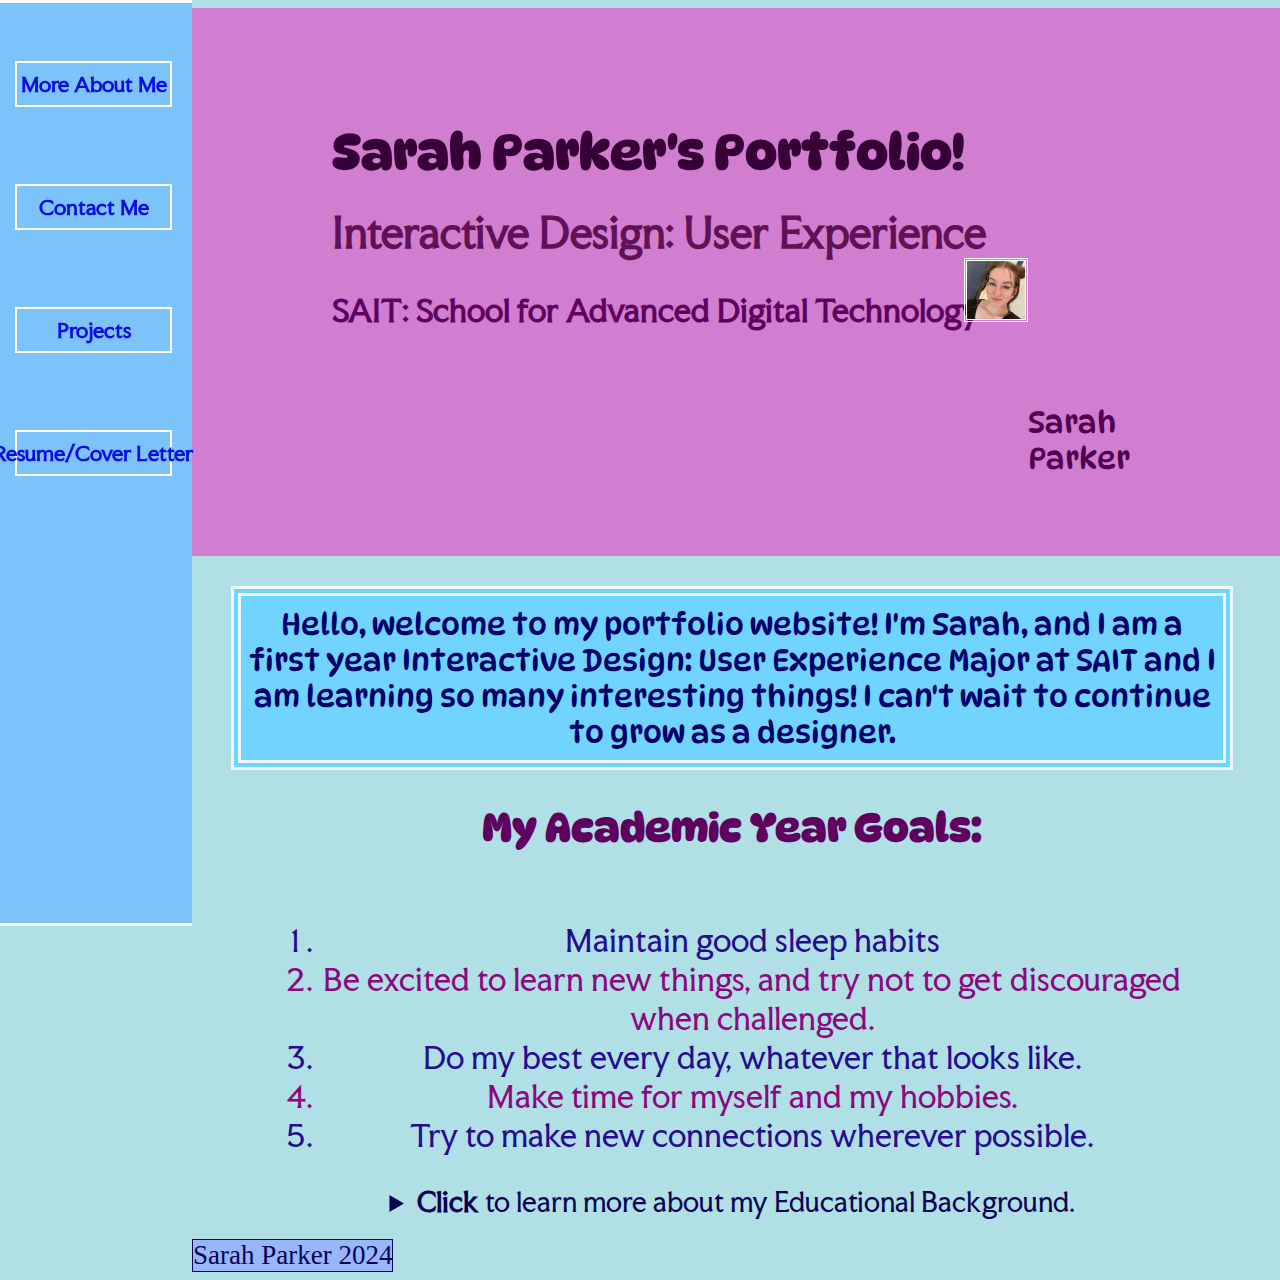
==== index.html @ d49c3163 "Feat: Add Media Queries for different media sizes" ====
<!DOCTYPE html>
<html lang="en">

<head>

  <link rel="preconnect" href="https://fonts.googleapis.com">
<link rel="preconnect" href="https://fonts.gstatic.com" crossorigin>
<link href="https://fonts.googleapis.com/css2?family=DynaPuff:wght@400..700&family=Faculty+Glyphic&display=swap" rel="stylesheet">


<!-- SEPERATOR HEAD FROM FONTS-->
  <link rel="stylesheet" href="indexstylesheet.css" > <!-- LINK TO STYLESHEET-->
  <meta name="viewport" content="width=device-width, initial-scale=1.0">
  <title>Sarah's Portfolio!</title>
</head>

<body>
  <div class = "HeadingSection">
    <h1>Sarah Parker's Portfolio!</h1>
    <h2> Interactive Design: User Experience </h2>
    <h3 id = "SADT"> SAIT: School for Advanced Digital Technology</h3>
    <figure>
      <img height="170" src="images/sarah.jpg" title="Sarah" alt="It's Sarah (me)! She has her hair in two buns, beautiful eyeliner, and even little heart decals next to her eyes, she's wearing a black shirt and has a 'Sarah' Necklace, wow. Stunning."> 
      <figcaption>Sarah Parker</figcaption>
    </figure>

  </div>
    
    <!------------------------MENU BAR-------------------------->
  <div class ="menu-background">
    <ul class = "NAVIGATIONMENU">
        <li><a href="about.html"> More About Me</a> </li> 
        <li><a href="contact.html">  Contact Me</a></li>
        <li> <a href="projects.html"> Projects</a></li> 
        <li><a href="resumecover.html"> Resume/Cover Letter</a></li>
    </ul>
  </div>  
      <!------------------------MENU BAR END-------------------------->

    <div class = "MainContent">
    <p id="Biography">
      Hello, welcome to my portfolio website! I'm Sarah, and I am a first year Interactive Design: User Experience 
      Major at SAIT and I am learning so many interesting things! I can't wait to continue to grow as a designer.
    </p>


    <h3>My Academic Year Goals:</h3>
      <ol> 
        <li class="odd"> Maintain good sleep habits </li>
        <li class="even"> Be excited to learn new things, and try not to get discouraged when challenged.</li>
        <li class="odd"> Do my best every day, whatever that looks like.</li>
        <li class="even"> Make time for myself and my hobbies.</li>
        <li class="odd"> Try to make new connections wherever possible.</li>
      </ol>

    <!-- Clickable that expands to reveal more information.-->
      <details>
        <summary > 
          <strong>Click</strong> to learn more about my Educational Background. 
        </summary>
          I have struggled for a long time in figuring out what it is that I really want to do in life, 
          and since graduating in 2020 I have tried a number of different programs at different post secondary schools.  
          I studied Chemistry for a year at Mount Royal University, Computer Science for a year at the University of Calgary, and now Interactive Design at SAIT.
          And it finally feels like I have found the program that I'm actually excited about.
      </details>

    <footer id ="MainFooter">Sarah Parker 2024 </footer>
    </div>
</body>
</html>
---- indexstylesheet.css ----
/*  TODO: 
        MAKE ALL LINKS HAVE VISUAL FEEDBACK WHEN HOVERING 
        FIX COLOURS
        ADD SPECIFIC SECTIONS TO EACH DOCUMENT AND NAME THEM
        */

/*--------------------------------------UNIVERSAL STYLING  -----  element selectors */

h1{ 
    font-family:"DynaPuff", sans-serif;
    max-width: 80%;
    color: rgb(54, 0, 54);
    text-align: center;
    margin-bottom: 0px;
    padding-bottom: 0;
}

h2{ 
    max-width: 80%;
    font-family:"Faculty Glyphic", serif;
    text-align: center;
    color:rgb(97, 17, 85);
    margin-top:5px
}  

h3{
    max-width: 80%;
    display:flex;
    text-align: center;
    Font-family:"DynaPuff", sans-serif;
    color:rgb(95, 2, 95);
}

p{
    font-family:"DynaPuff", serif;
    color: rgb(0, 0, 105);
    max-width: 80%;
    text-align: center;
    border-width: 10px;
    padding: 10px 5px;
}


ol{
    max-width: 80%;
    text-align: center;
    font-family: "Faculty Glyphic", serif;
    color:rgb(9, 3, 82);
}
ul{
    max-width: 80%;
    text-align: center;
    display: flex;
    flex-flow: column;
    max-block-size: 136px;
    align-items: center;
    font-family: "Faculty Glyphic", serif;
    color:rgb(95, 2, 95);
}

ul li a {
    text-decoration: none;
    color:rgb(95, 2, 95);
}
ul li a:hover{
    color:blueviolet;
    text-decoration: underline;
}

figcaption {
    font-family: "DynaPuff", serif;
    font-size: x-small;
    color:rgb(80, 2, 80);
}

figure img{
    border-color: white;
    border-style:double;
}

footer{
    max-width: 80%;
    font-size: 10px;
    text-align: center;
    color:rgb(9, 3, 82);
    align-self: flex-start;
    background-color: rgb(151, 182, 254);
    border-style: solid;
    border-width: 1px;
}
footer a{
    text-decoration: none;
}
footer a:hover{
    color:blueviolet;
    text-decoration: underline;
}

details{   
    max-width: 80%;
    display: flex;
    font-family:"Faculty Glyphic", serif;
    font-size: clamp(13px, 2vw, 35px); /*Min, scale, Max*/
    color:rgb(9, 3, 82);
    margin-bottom: 10px;
    padding-bottom: 10px;
    [open]{
        background-color: rgb(207, 249, 255);
        border-radius: 10px;
    }
    summary {
        padding: 10 10;
        text-align: center;
    }
}

/*--------------------------------------------------UNIVERSAL STYLING END --------------------------------------*/

/*------------------------------------------------------MENU BAR START-----------------------------------------*/
.menu-background{ /*BLUE MENU BAR*/
    width: 100%;
    background-color: rgb(124, 195, 249);
    border-top-style: solid;
    border-bottom-style: solid;
    border-color: white;
}

.NAVIGATIONMENU { /* The actual menu bar LIST */
    display: grid;
    margin: 0 auto;
    padding: 0 0 0 0;
    text-align: center;
    grid-template-columns: repeat(4, 1fr);
    list-style-type: none;
}

.NAVIGATIONMENU li { /* Menu Bar List ITEMS */
    font-family: "Faculty Glyphic", serif;
    flex-basis: auto; /* Let the items decide their size based on content */
}

.NAVIGATIONMENU li a { /* Menu Bar List LINKS */
    text-align: center;
    font-family: "Faculty Glyphic", serif;
    font-weight: 800;
    text-decoration: none;
    padding: 8px;
    overflow-wrap: break-word;
    white-space: nowrap;
    color: rgb(12, 12, 228);
}

.NAVIGATIONMENU li a:hover { /* Menu Bar HOVER FUNCTION */
    box-shadow: 0 6px 8px rgba(21, 70, 174, 0.5); /* Horizontal vertical blur radius color */
    color: white;
    border-radius: 8px;
    background-color: pink;
}

/*------------------------------------------------------MENU BAR END---------------------------------------------*/





/*------------------------------------------------------HEADING SECTION START-------------------------------------*/
.HeadingSection{ 
    display: flex;
    flex-flow:column;
    align-items: center;
    justify-content: center;
    width: 100%;
    background-color: rgb(209, 126, 209);

    #PORTFOLIOLINK{
        max-width: 80%;
        justify-content: center;
        margin-top: 50px;
        margin-bottom:20px;
    }

    #PORTFOLIOLINK a{ /*Link to main heading - every page BUT MAIN*/
        font-family: "DynaPuff", sans-serif;
        color: rgb(54, 0, 54);
        text-align: center;
        text-decoration: none;
        }
    #PORTFOLIOLINK a:hover{ /*HOVER Function "Sarah Parker's Portfolio" every page BUT main*/
        color:rgb(97, 17, 85);
        text-decoration: underline;
    }

    #SADT{ /*Main Page - School for Advanced Digital Technology*/
            max-width: 80%;
        font-family:"Faculty Glyphic", serif;
        align-self: center;
        color:rgb(95, 2, 95);
        margin-bottom: 10px;
        padding: 0 0;
    }


}
/*** -----------------------------------------------HEADING SECTION END--------------------------------***/



/*--------------------------------------MAIN CONTENT BEGIN-----------------------------------*/
.MainContent {
    display: flex;
    flex-flow:column;
    align-items: center;
    justify-content: center;
    background-color: powderblue;

    p#Biography{  /*Main Page - PARAGRAPH ID BIOGRAPHY*/
        font-family:"DynaPuff", sans-serif;
        color: rgb(0, 0, 105);
        max-width: 90%;
        background-color:rgb(113, 212, 255);
        align-self: center;
        border-color: aliceblue;
        border-style:double;
        border-width: 10px;
        padding: 10px 5px;
    }
    .odd{color:rgb(37, 13, 143)}
    .even{color:rgb(140, 8, 127)}

    /*------------------CONTACT ME PAGE LINKS:------------------------- */
    .ContactLinks{
        max-width: 80%;
        font-family:"Faculty Glyphic", serif;
        text-decoration: none;
        color:rgb(95, 2, 95);
    }

    .ContactLinks a{
        font-family:"Faculty Glyphic", serif;
        text-decoration: none;
        color:rgb(25, 6, 236);
    }

    .ContactLinks a:hover{
        color:blueviolet;
        text-decoration: underline;
    }

    /*----------------CONTACT ME LINKS END ------------------------*/

    .MainContent #MainFooter{
        max-width: 80%;
        justify-content: center;
        font-family: "Faculty Glyphic", serif;
        font-size: x-small;
    }
}







/*-----------------------------------------MEDIA QUERIES----------------------------*/

@media(max-width:600px){  /*------------------------MOBILE-------------------*/
    body{
        background-color: blue;
        width: 100%;
    }
    .menu-background{
        max-width: 100%;
        padding: 10px 10px;

    }
    .NAVIGATIONMENU {
        display: grid;
        grid-template-columns: repeat(2, 1fr);
        text-align: center;
    }
    .NAVIGATIONMENU li{
        gap:auto;

        padding-bottom: 10px;
        padding-top: 10px;
    }

    .NAVIGATIONMENU li a{
        gap:auto;
        margin-top: 10px;
        margin-bottom: 10px;
        padding-bottom: 10px;
        padding-top: 10px;
    }
    #Biography{
        font-size: larger;
        height: auto;
        margin-right:11px;
    }
    #SADT{
        font-size: medium;
    }
    .MainContent p{
        font-size: 16px;
    }
    .MainContent h3{
        margin-bottom:0px;
    }
    .MainContent ol{
        font-size: larger;
    }
    .MainContent ul{
        font-size: larger;
    }
    details{
        font-size: larger;
    }
    figcaption{
        font-size: small;
    }
    footer{
        font-size: larger;
    }
    footer#MainFooter{
        font-size: larger;
    }
    .MainContent h3{
        font-size: 24px;
    }
    .HeadingSection figcaption{
        font-size: 15px;
    }
    
}

@media(min-width:601px) and (max-width:1200px){/*------------------------TABLET-------------------*/
    body{
        background-color: purple;
    }
    .HeadingSection #SADT {
        margin-top: 0px;
        padding-top: 0px;
    }
    .HeadingSection figcaption{
        font-size: 15px;
    }
    .NAVIGATIONMENU li{
        padding-top: 10px;
        padding-bottom: 11px;
        margin-left:0;
    }
    .MainContent h3{
        margin-bottom: 0px;
        padding-bottom:0px;
    }
    .MainContent h3 u{
        margin-bottom: 0px;
        padding-bottom:0px;
        text-size-adjust: 20px;
    }
    .MainContent p{
        font-size: 17px;
    }
    .MainContent ul{
        font-size: 17px;
    }
    .MainContent ol{
        font-size: 17px;
    }

    .MainContent details{
        font-size: 17px;
    }
    footer{
        font-size: larger;
    }
    footer#MainFooter{
        font-size: larger;
    }


}























@media(min-width:1201px){   /*------------------------DESKTOP+-------------------*/
    body{
        background-color: powderblue;
        margin-left: 15%;
        max-width: 85%;
    }

    p{
        font-size: 25px;
    }

    /*-----------------MENU BAR start -----------*/
    .menu-background {
        position: fixed;
        top: 0;
        left: 0;
        height: 100%;
        width: 15%;
        background-color: rgb(124, 195, 249);
        display: flex;
        flex-direction: column;
        justify-content: flex-start;
        align-items: flex-start;
        padding-top: 20px;
    }
    .NAVIGATIONMENU {
        display: flex;
        flex-direction: column;
        width: 100%; 
        padding: 0;
        margin: 0;
    }

    .NAVIGATIONMENU li {
        display: flex;
        width: 100%;
        justify-content: center;
        margin-top: 25%;
        margin-left: 22%;
        margin-bottom: 25%;
        padding: 0px 0px;
        border-width: 2px;
        border-color: white;
        border-style: solid;
        }

    .NAVIGATIONMENU li a {
        display: flex;
        color: rgb(12, 12, 228);
        font-size: 20px;
        text-decoration: none;
        
    }

    .NAVIGATIONMENU li a:hover {
        color: white;
        background-color: pink;
    }
/*MENU BAR END */


/*------------------HEADING SECTION START ---------------------*/

    .HeadingSection {
        display: inline-block;
        grid-column: auto;
        align-items: center;
        padding: 80px 20px;
    }
    .HeadingSection h1{
        font-size: 50px;
        float: left;
        margin-left:120px;
    }

    .HeadingSection h2{
        font-size: 40px;
        margin-left:120px;
        padding-top:20px;
        float:left;
        clear:left;
    }
    .HeadingSection #SADT{
        font-size: 30px;
        margin-left:120px;
        margin-top: 0px;;
        float:left;
        clear:left;
    }

    .HeadingSection figure {
        display:flex;
        align-items: center;
        justify-content: flex-end;
        max-width: 60%;
        height: auto;
        margin-right:15%;
        margin-bottom: 0px;
    }
    .HeadingSection figure img{
        display:flex;
        justify-content: flex-end;
        max-width: 40%;
        height: auto;
    }

    .HeadingSection figCaption{
        font-size: 30px;
        margin-top: 300px;
    }


    .MainContent h3{
        font-size: 40px;
        margin-top: 3px;
    }
    .MainContent ol{
        font-size: 30px;
    }
    .MainContent ul{
        font-size: 30px;
        padding-bottom: 20px;
        margin-bottom: 80px;
    }
    .MainContent p{
        font-size: 30px;
    }
    footer{
        font-size: 27px;
    }
}
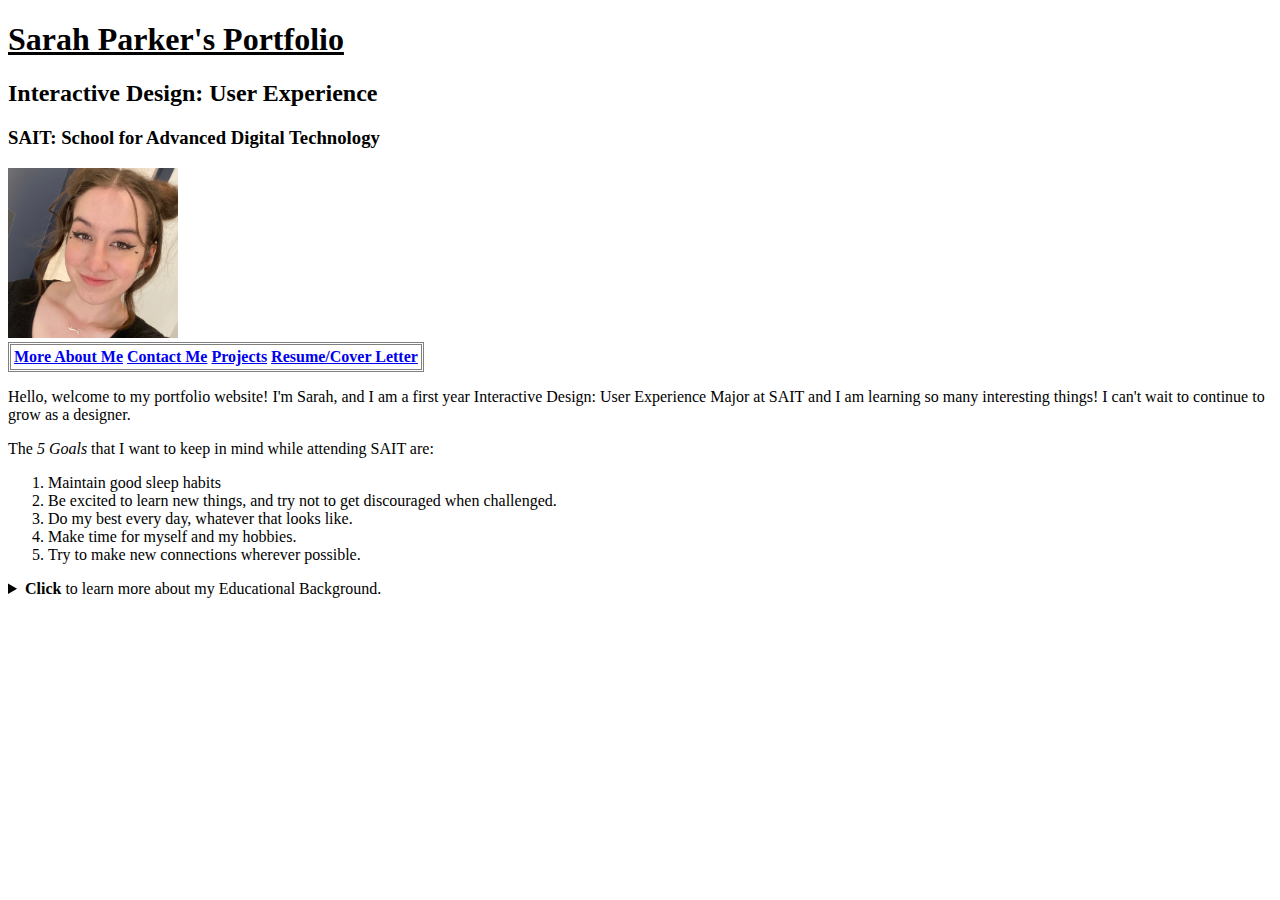
==== commit 4558444a: "Docs: Add javascript base file" ====
--- a/index.html
+++ b/index.html
@@ -2,55 +2,45 @@
 <html lang="en">
 
 <head>
-
-  <link rel="preconnect" href="https://fonts.googleapis.com">
-<link rel="preconnect" href="https://fonts.gstatic.com" crossorigin>
-<link href="https://fonts.googleapis.com/css2?family=DynaPuff:wght@400..700&family=Faculty+Glyphic&display=swap" rel="stylesheet">
-
-
-<!-- SEPERATOR HEAD FROM FONTS-->
-  <link rel="stylesheet" href="indexstylesheet.css" > <!-- LINK TO STYLESHEET-->
-  <meta name="viewport" content="width=device-width, initial-scale=1.0">
-  <title>Sarah's Portfolio!</title>
+    <meta charset="UTF-8">
+    <meta name="viewport" content="width=device-width, initial-scale=1.0">
+    <script defer src=“LAB-HTML-VER-CONTRL/javascript.js”></script>
+    <title>Sarah's Portfolio!</title>
 </head>
 
 <body>
-  <div class = "HeadingSection">
-    <h1>Sarah Parker's Portfolio!</h1>
+    
+    <h1><u>Sarah Parker's Portfolio</u></h1>
+
     <h2> Interactive Design: User Experience </h2>
-    <h3 id = "SADT"> SAIT: School for Advanced Digital Technology</h3>
-    <figure>
-      <img height="170" src="images/sarah.jpg" title="Sarah" alt="It's Sarah (me)! She has her hair in two buns, beautiful eyeliner, and even little heart decals next to her eyes, she's wearing a black shirt and has a 'Sarah' Necklace, wow. Stunning."> 
-      <figcaption>Sarah Parker</figcaption>
-    </figure>
 
-  </div>
-    
-    <!------------------------MENU BAR-------------------------->
-  <div class ="menu-background">
-    <ul class = "NAVIGATIONMENU">
-        <li><a href="about.html"> More About Me</a> </li> 
-        <li><a href="contact.html">  Contact Me</a></li>
-        <li> <a href="projects.html"> Projects</a></li> 
-        <li><a href="resumecover.html"> Resume/Cover Letter</a></li>
-    </ul>
-  </div>  
-      <!------------------------MENU BAR END-------------------------->
+    <h3> SAIT: School for Advanced Digital Technology</h3>
 
-    <div class = "MainContent">
-    <p id="Biography">
+    <img height="170" src="images/sarah.jpg" title="Sarah" alt="It's Sarah (me)! She has her hair in two buns, beautiful eyeliner, and even little heart decals next to her eyes, she's wearing a black shirt and has a 'Sarah' Necklace, wow. Stunning."> 
+      <!--Navigation Panel, Click each section to jump to that page.-->
+      
+        
+      <table style="border-style:double;">       
+        <tr> <!--Headings!-->
+          <!--Add  target= "_blank" after href to make each clicked page open in a new tab.-->
+          <th><a href="about.html"> More About Me</a> </th> <!----> <th><a href="contact.html">  Contact Me</a></th><!----> <th> <a href="projects.html"> Projects</a></th> <th><a href="resumecover.html"> Resume/Cover Letter</a></th>
+        </tr>
+      </table>
+
+
+    <p>
       Hello, welcome to my portfolio website! I'm Sarah, and I am a first year Interactive Design: User Experience 
       Major at SAIT and I am learning so many interesting things! I can't wait to continue to grow as a designer.
     </p>
 
 
-    <h3>My Academic Year Goals:</h3>
+    <p> The <i>5 Goals</i> that I want to keep in mind while attending SAIT are:</p>
       <ol> 
-        <li class="odd"> Maintain good sleep habits </li>
-        <li class="even"> Be excited to learn new things, and try not to get discouraged when challenged.</li>
-        <li class="odd"> Do my best every day, whatever that looks like.</li>
-        <li class="even"> Make time for myself and my hobbies.</li>
-        <li class="odd"> Try to make new connections wherever possible.</li>
+        <li> Maintain good sleep habits </li>
+        <li> Be excited to learn new things, and try not to get discouraged when challenged.</li>
+        <li> Do my best every day, whatever that looks like.</li>
+        <li> Make time for myself and my hobbies.</li>
+        <li> Try to make new connections wherever possible.</li>
       </ol>
 
     <!-- Clickable that expands to reveal more information.-->
@@ -63,8 +53,6 @@
           I studied Chemistry for a year at Mount Royal University, Computer Science for a year at the University of Calgary, and now Interactive Design at SAIT.
           And it finally feels like I have found the program that I'm actually excited about.
       </details>
-
-    <footer id ="MainFooter">Sarah Parker 2024 </footer>
-    </div>
+    
 </body>
 </html>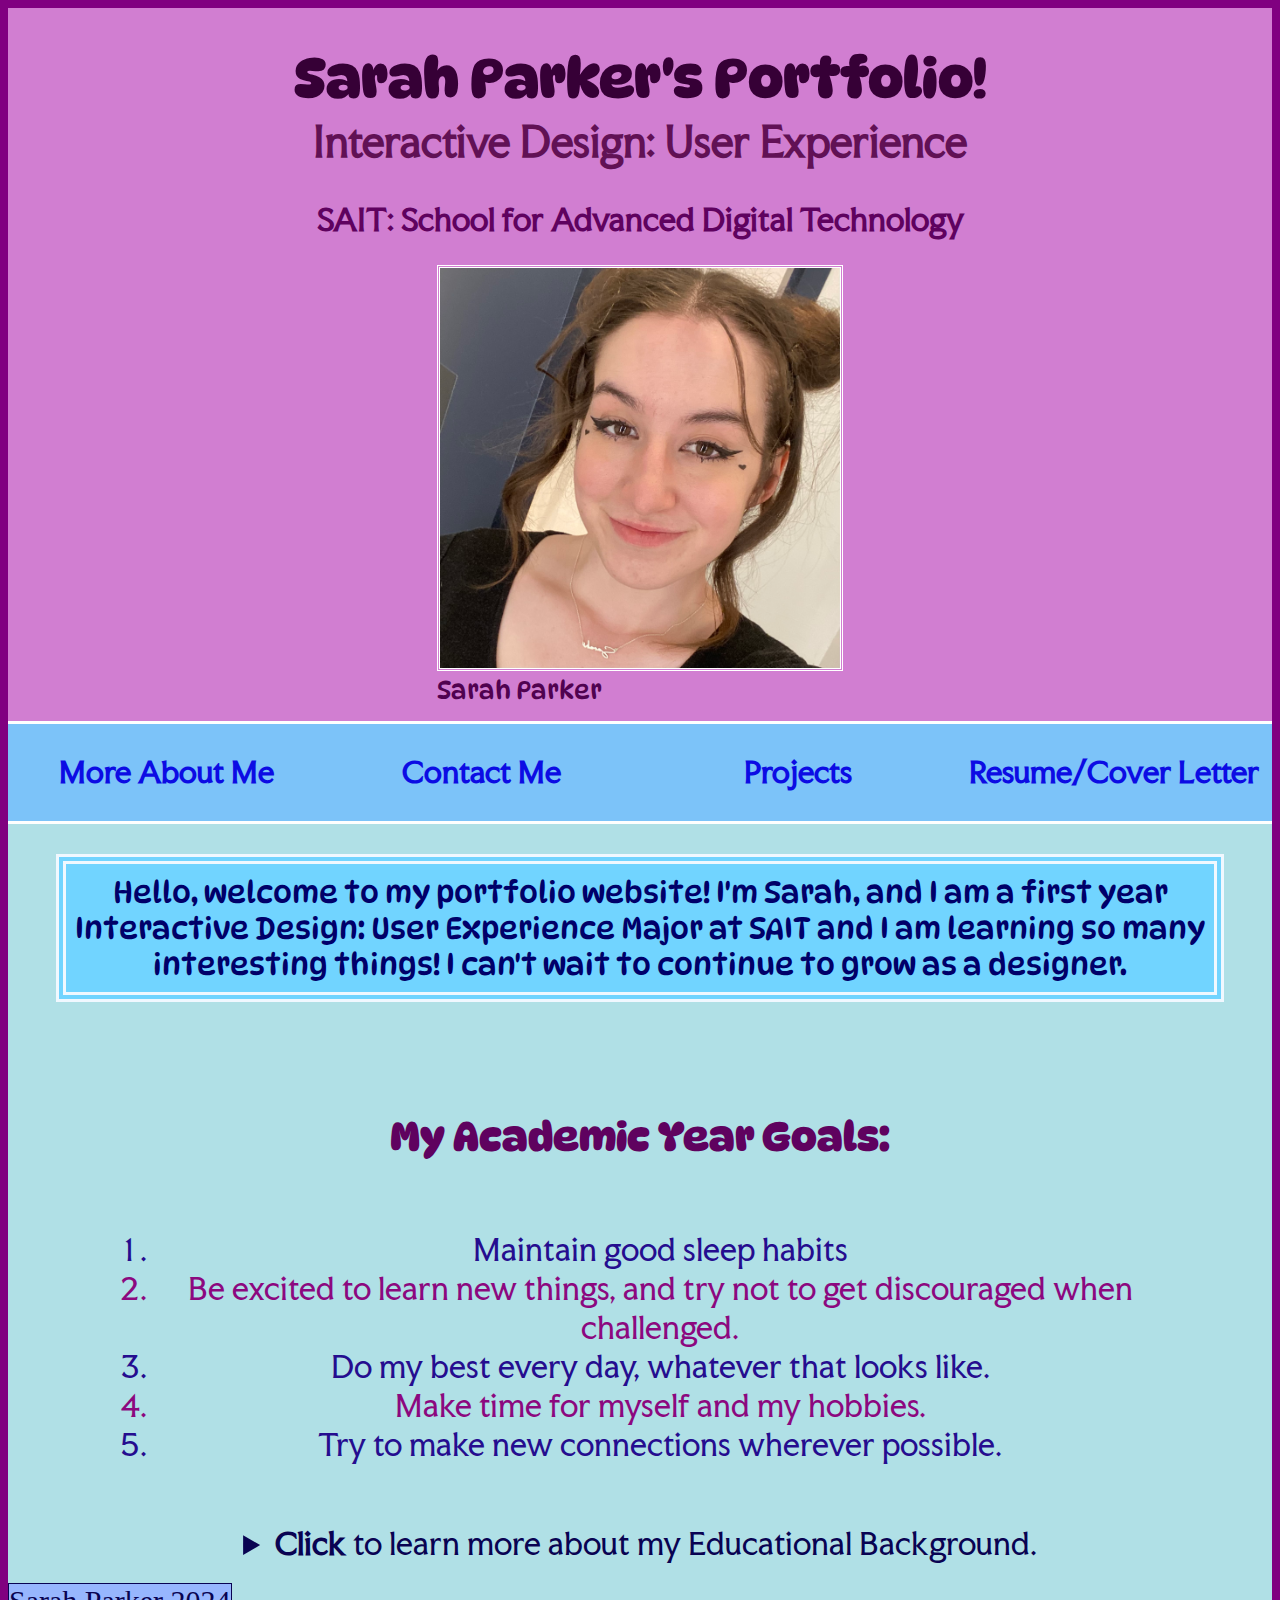
==== commit 54b56bcc: "Merge branch 'main' of https://github.com/SarahJanP/LAB-HTML-Ver-Contrl" ====
--- a/index.html
+++ b/index.html
@@ -2,45 +2,55 @@
 <html lang="en">
 
 <head>
-    <meta charset="UTF-8">
-    <meta name="viewport" content="width=device-width, initial-scale=1.0">
-    <script defer src=“LAB-HTML-VER-CONTRL/javascript.js”></script>
-    <title>Sarah's Portfolio!</title>
+
+  <link rel="preconnect" href="https://fonts.googleapis.com">
+<link rel="preconnect" href="https://fonts.gstatic.com" crossorigin>
+<link href="https://fonts.googleapis.com/css2?family=DynaPuff:wght@400..700&family=Faculty+Glyphic&display=swap" rel="stylesheet">
+
+
+<!-- SEPERATOR HEAD FROM FONTS-->
+  <link rel="stylesheet" href="indexstylesheet.css" > <!-- LINK TO STYLESHEET-->
+  <meta name="viewport" content="width=device-width, initial-scale=1.0">
+  <title>Sarah's Portfolio!</title>
 </head>
 
 <body>
+  <div class = "HeadingSection">
+    <h1>Sarah Parker's Portfolio!</h1>
+    <h2> Interactive Design: User Experience </h2>
+    <h3 id = "SADT"> SAIT: School for Advanced Digital Technology</h3>
+    <figure>
+      <img height="170" src="images/sarah.jpg" title="Sarah" alt="It's Sarah (me)! She has her hair in two buns, beautiful eyeliner, and even little heart decals next to her eyes, she's wearing a black shirt and has a 'Sarah' Necklace, wow. Stunning."> 
+      <figcaption>Sarah Parker</figcaption>
+    </figure>
+
+  </div>
     
-    <h1><u>Sarah Parker's Portfolio</u></h1>
+    <!------------------------MENU BAR-------------------------->
+  <div class ="menu-background">
+    <ul class = "NAVIGATIONMENU">
+        <li><a href="about.html"> More About Me</a> </li> 
+        <li><a href="contact.html">  Contact Me</a></li>
+        <li> <a href="projects.html"> Projects</a></li> 
+        <li><a href="resumecover.html"> Resume/Cover Letter</a></li>
+    </ul>
+  </div>  
+      <!------------------------MENU BAR END-------------------------->
 
-    <h2> Interactive Design: User Experience </h2>
-
-    <h3> SAIT: School for Advanced Digital Technology</h3>
-
-    <img height="170" src="images/sarah.jpg" title="Sarah" alt="It's Sarah (me)! She has her hair in two buns, beautiful eyeliner, and even little heart decals next to her eyes, she's wearing a black shirt and has a 'Sarah' Necklace, wow. Stunning."> 
-      <!--Navigation Panel, Click each section to jump to that page.-->
-      
-        
-      <table style="border-style:double;">       
-        <tr> <!--Headings!-->
-          <!--Add  target= "_blank" after href to make each clicked page open in a new tab.-->
-          <th><a href="about.html"> More About Me</a> </th> <!----> <th><a href="contact.html">  Contact Me</a></th><!----> <th> <a href="projects.html"> Projects</a></th> <th><a href="resumecover.html"> Resume/Cover Letter</a></th>
-        </tr>
-      </table>
-
-
-    <p>
+    <div class = "MainContent">
+    <p id="Biography">
       Hello, welcome to my portfolio website! I'm Sarah, and I am a first year Interactive Design: User Experience 
       Major at SAIT and I am learning so many interesting things! I can't wait to continue to grow as a designer.
     </p>
 
 
-    <p> The <i>5 Goals</i> that I want to keep in mind while attending SAIT are:</p>
+    <h3>My Academic Year Goals:</h3>
       <ol> 
-        <li> Maintain good sleep habits </li>
-        <li> Be excited to learn new things, and try not to get discouraged when challenged.</li>
-        <li> Do my best every day, whatever that looks like.</li>
-        <li> Make time for myself and my hobbies.</li>
-        <li> Try to make new connections wherever possible.</li>
+        <li class="odd"> Maintain good sleep habits </li>
+        <li class="even"> Be excited to learn new things, and try not to get discouraged when challenged.</li>
+        <li class="odd"> Do my best every day, whatever that looks like.</li>
+        <li class="even"> Make time for myself and my hobbies.</li>
+        <li class="odd"> Try to make new connections wherever possible.</li>
       </ol>
 
     <!-- Clickable that expands to reveal more information.-->
@@ -53,6 +63,8 @@
           I studied Chemistry for a year at Mount Royal University, Computer Science for a year at the University of Calgary, and now Interactive Design at SAIT.
           And it finally feels like I have found the program that I'm actually excited about.
       </details>
-    
+
+    <footer id ="MainFooter">Sarah Parker 2024 </footer>
+    </div>
 </body>
 </html>--- a/indexstylesheet.css
+++ b/indexstylesheet.css
@@ -0,0 +1,640 @@
+        /*  TODO: 
+        MAKE ALL LINKS HAVE VISUAL FEEDBACK WHEN HOVERING 
+        FIX COLOURS
+        ADD SPECIFIC SECTIONS TO EACH DOCUMENT AND NAME THEM
+        */
+
+/*--------------------------------------UNIVERSAL STYLING  -----  element selectors */
+
+h1{ 
+    font-family:"DynaPuff", sans-serif;
+    max-width: 80%;
+    color: rgb(54, 0, 54);
+    text-align: center;
+    margin-bottom: 0px;
+    padding-bottom: 0;
+}
+
+h2{ 
+    max-width: 80%;
+    font-family:"Faculty Glyphic", serif;
+    text-align: center;
+    color:rgb(97, 17, 85);
+    margin-top:5px
+}  
+
+h3{
+    max-width: 80%;
+    display:flex;
+    text-align: center;
+    Font-family:"DynaPuff", sans-serif;
+    color:rgb(95, 2, 95);
+    margin-bottom:20px;
+}
+
+p{
+    font-family:"DynaPuff", serif;
+    color: rgb(0, 0, 105);
+    max-width: 80%;
+    text-align: center;
+    border-width: 10px;
+    padding: 10px 5px;
+}
+
+
+ol{
+    max-width: 80%;
+    text-align: center;
+    font-family: "Faculty Glyphic", serif;
+    color:rgb(9, 3, 82);
+}
+ul{
+    max-width: 80%;
+    text-align: center;
+    display: flex;
+    flex-flow: column;
+    max-block-size: 136px;
+    align-items: center;
+    font-family: "Faculty Glyphic", serif;
+    color:rgb(95, 2, 95);
+}
+
+ul li a {
+    text-decoration: none;
+    color:rgb(95, 2, 95);
+}
+ul li a:hover{
+    color:blueviolet;
+    text-decoration: underline;
+}
+
+figcaption {
+    font-family: "DynaPuff", serif;
+    font-size: x-small;
+    color:rgb(80, 2, 80);
+}
+
+.HeadingSection figure img{
+    border-color: white;
+    border-style:double;
+    width: 400px;
+    height: auto;
+}
+
+footer{
+    max-width: 80%;
+    font-size: 10px;
+    text-align: center;
+    color:rgb(9, 3, 82);
+    align-self: flex-start;
+    background-color: rgb(151, 182, 254);
+    border-style: solid;
+    border-width: 1px;
+}
+footer a{
+    text-decoration: none;
+}
+footer a:hover{
+    color:blueviolet;
+    text-decoration: underline;
+}
+
+details{   
+    max-width: 80%;
+    display: flex;
+    font-family:"Faculty Glyphic", serif;
+    color:rgb(9, 3, 82);
+    margin-bottom: 10px;
+    padding-bottom: 10px;
+    [open]{
+        background-color: rgb(207, 249, 255);
+        border-radius: 10px;
+    }
+    summary {
+        padding: 10 10;
+        text-align: center;
+    }
+}
+
+    table{
+        font-family:"Faculty Glyphic",serif;
+        color:rgb(9, 3, 82);
+        border-width:1px;
+        border-style: solid;
+        border-color:rgb(9, 3, 82);
+        background-color: rgb(207, 249, 255);
+    }
+    table td{
+        padding-right: 16px;
+        align-content: center;
+        border-width:1px;
+        border-style: solid;
+        border-color:rgb(9, 3, 82);
+    }
+
+/*--------------------------------------------------UNIVERSAL STYLING END --------------------------------------*/
+
+/*------------------------------------------------------MENU BAR START-----------------------------------------*/
+.menu-background{ /*BLUE MENU BAR*/
+    width: 100%;
+    background-color: rgb(124, 195, 249);
+    border-top-style: solid;
+    border-bottom-style: solid;
+    border-color: white;
+}
+
+.NAVIGATIONMENU { /* The actual menu bar LIST */
+    display: grid;
+    margin: 0 auto;
+    padding: 0 0 0 0;
+    text-align: center;
+    grid-template-columns: repeat(4, 1fr);
+    list-style-type: none;
+}
+
+.NAVIGATIONMENU li { /* Menu Bar List ITEMS */
+    font-family: "Faculty Glyphic", serif;
+    flex-basis: auto; /* Let the items decide their size based on content */
+}
+
+.NAVIGATIONMENU li a { /* Menu Bar List LINKS */
+    text-align: center;
+    font-family: "Faculty Glyphic", serif;
+    font-weight: 800;
+    text-decoration: none;
+    padding: 8px;
+    overflow-wrap: break-word;
+    white-space: nowrap;
+    color: rgb(12, 12, 228);
+}
+
+.NAVIGATIONMENU li a:hover { /* Menu Bar HOVER FUNCTION */
+    box-shadow: 0 6px 8px rgba(21, 70, 174, 0.5); /* Horizontal vertical blur radius color */
+    color: white;
+    border-radius: 8px;
+    background-color: pink;
+}
+
+/*------------------------------------------------------MENU BAR END---------------------------------------------*/
+
+
+
+
+
+/*------------------------------------------------------HEADING SECTION START-------------------------------------*/
+.HeadingSection{ 
+    display: flex;
+    flex-flow:column;
+    align-items: center;
+    justify-content: center;
+    width: 100%;
+    background-color: rgb(209, 126, 209);
+
+    #PORTFOLIOLINK{
+        max-width: 80%;
+        justify-content: center;
+        margin-top: 50px;
+        margin-bottom:20px;
+    }
+
+    #PORTFOLIOLINK a{ /*Link to main heading - every page BUT MAIN*/
+        font-family: "DynaPuff", sans-serif;
+        color: rgb(54, 0, 54);
+        text-align: center;
+        text-decoration: none;
+        }
+    #PORTFOLIOLINK a:hover{ /*HOVER Function "Sarah Parker's Portfolio" every page BUT main*/
+        color:rgb(97, 17, 85);
+        text-decoration: underline;
+    }
+
+    #SADT{ /*Main Page - School for Advanced Digital Technology*/
+            max-width: 80%;
+        font-family:"Faculty Glyphic", serif;
+        align-self: center;
+        color:rgb(95, 2, 95);
+        margin-bottom: 10px;
+        padding: 0 0;
+    }
+
+
+}
+/*** -----------------------------------------------HEADING SECTION END--------------------------------***/
+
+
+
+/*--------------------------------------MAIN CONTENT BEGIN-----------------------------------*/
+.MainContent {
+    display: flex;
+    flex-flow:column;
+    align-items: center;
+    justify-content: center;
+    background-color: powderblue;
+
+    p#Biography{  /*Main Page - PARAGRAPH ID BIOGRAPHY*/
+        font-family:"DynaPuff", sans-serif;
+        color: rgb(0, 0, 105);
+        max-width: 90%;
+        background-color:rgb(113, 212, 255);
+        align-self: center;
+        border-color: aliceblue;
+        border-style:double;
+        border-width: 10px;
+        padding: 10px 5px;
+    }
+    .odd{color:rgb(37, 13, 143)}
+    .even{color:rgb(140, 8, 127)}
+
+    /*------------------CONTACT ME PAGE LINKS:------------------------- */
+    p.ContactLinks a{
+        max-width: 80%;
+        font-family:"Faculty Glyphic", serif;
+        text-decoration: none;
+        color:rgb(174, 39, 174);
+    }
+
+    p.ContactLinks {
+                font-family:"Faculty Glyphic", serif;
+        text-decoration: none;
+        color:rgb(25, 6, 236);
+    }
+
+    p.ContactLinks a:hover{
+        color:blueviolet;
+        text-decoration: underline;
+    }
+
+    /*----------------CONTACT ME LINKS END ------------------------*/
+
+    .MainContent #MainFooter{
+        max-width: 80%;
+        justify-content: center;
+        font-family: "Faculty Glyphic", serif;
+        font-size: x-small;
+    }
+
+}
+
+
+
+
+
+
+/*-----------------------------------------MEDIA QUERIES----------------------------*/
+
+@media(max-width:780px){  /*------------------------MOBILE-------------------*/
+    body{
+        background-color:darkmagenta;
+        width: 100%;
+    }
+    .menu-background{
+        max-width: 100%;
+        padding: 10px 10px;
+
+    }
+    .NAVIGATIONMENU {
+        display: grid;
+        grid-template-columns: repeat(2, 1fr);
+        text-align: center;
+        max-width: 375px;
+    }
+    .NAVIGATIONMENU li{
+        gap:auto;
+        padding-bottom: 10px;
+        padding-top: 10px;
+    }
+
+    .NAVIGATIONMENU li a{
+        gap:auto;
+        margin-top: 10px;
+        margin-bottom: 10px;
+        padding-bottom: 10px;
+        padding-top: 10px;
+        font-size: 20px;
+    }
+    #Biography{
+        font-size: medium;
+        height: auto;
+        margin-right:11px;
+    }
+    #SADT{
+        font-size: medium;
+    }
+    .MainContent p{
+        font-size: 16px;
+    }
+    .MainContent h3{
+        font-size: 30px;
+        margin-bottom:0px;
+    }
+    .MainContent ol{
+        font-size: medium;
+    }
+    .MainContent ul{
+        font-size: medium;
+    }
+    details{
+        font-size: medium;
+    }
+    .HeadingSection figure img{
+        max-width: 80%;
+    }
+    figcaption{
+        font-size: small;
+    }
+    footer{
+        font-size: larger;
+    }
+    footer#MainFooter{
+        font-size: larger;
+    }
+    .MainContent h3{
+        font-size: 24px;
+    }
+    .HeadingSection figcaption{
+        font-size: 15px;
+        margin:0px 0px;
+    }
+    
+}
+
+
+
+
+
+
+
+
+
+
+
+
+
+
+
+
+
+
+@media(min-width:781px) and (max-width:1900px){/*------------------------TABLET-------------------*/
+    body{
+        background-color: purple;
+    }
+    .MainContent{
+        max-width: 100%;
+        margin: 0px 0px;
+    }
+    .HeadingSection h1{
+        font-size: 55px;
+    }
+    .HeadingSection h2{
+        font-size: 40px;
+    }
+    .HeadingSection #SADT {
+        font-size: 30px;
+        margin-top: 0px;
+        padding-top: 0px;
+    } 
+    .HeadingSection figcaption{
+        font-size: 25px;
+    }
+    .MainContent #Biography{
+        font-size: 30px;
+    }
+    .NAVIGATIONMENU{
+        display:flex;
+        flex-flow: row;
+        justify-content: space-around;
+        padding-top: 10px;
+        padding-bottom: 11px;
+        margin:0 0;
+        max-width: 100%;
+        min-width: 20px;
+        flex-wrap: wrap;
+        overflow-wrap: break-word;
+    }
+    .NAVIGATIONMENU li{
+        flex:1;
+        padding-top: 10px;
+        padding-bottom: 11px;
+        margin-left:0;
+        font-size: 25px;
+        max-width: 20%;
+    }
+    .NAVIGATIONMENU li a{
+        display:flex;
+        justify-content: center;
+        margin-left: 10px;
+        margin-right:10px;
+        padding-left: 10px;
+        padding-right: 10px;
+        font-size:2.3vw;
+    }
+
+    .NAVIGATIONMENU li a:hover{
+        border-style: solid;
+        border-color: pink;
+    }
+    .menu-background{
+        height: 10%;
+    }
+
+    .MainContent h3{
+        font-size: 40px;
+        margin-bottom: 0px;
+        padding-top:40px;
+    }
+    .MainContent h3 u{
+        margin-bottom: 0px;
+        padding-bottom:0px;
+        text-size-adjust: 20px;
+    }
+    .MainContent p{
+        font-size: 30px;
+    }
+    .MainContent ul{
+        font-size: 35px;
+        padding-bottom:30px;
+        padding-top:40px;
+    }
+    .MainContent ol{
+
+        font-size: 30px;
+        padding-bottom:30px;
+        padding-top:40px;
+    }
+
+    .MainContent details{
+        font-size: 30px;
+    }
+    footer{
+        font-size: 30px;
+    }
+    footer#MainFooter{
+        font-size: 30px;
+    }
+    .MainContent table{
+        font-size: 30px;
+    }
+
+}
+
+
+
+
+
+
+
+
+
+
+
+
+
+
+
+/*----------------------------------------------------------------DESKTOP+-----------------------------------------------------------*/
+
+
+
+@media(min-width:1901px){   
+    body{
+        background-color: powderblue;
+        margin-left: 15%;
+        max-width: 85%;
+    }
+
+    /*-----------------MENU BAR start -----------*/
+    .menu-background {
+        position: fixed;
+        top: 0;
+        left: 0;
+        height: 100%;
+        width: 400px;
+        background-color: rgb(124, 195, 249);
+        display: flex;
+        flex-direction: column;
+        justify-content: flex-start;
+        align-items: flex-start;
+        padding-top: 20px;
+    }
+    .NAVIGATIONMENU {
+        display: flex;
+        flex-direction: column;
+        width: 100%; 
+        padding: 0;
+        margin: 0;
+    }
+
+    .NAVIGATIONMENU li {
+        display: flex;
+        width: 100%;
+        justify-content: center;
+        margin-top: 25%;
+        margin-left: 22%;
+        margin-bottom: 25%;
+        padding: 0px 0px;
+        border-width: 2px;
+        border-color: white;
+        border-style: solid;
+        }
+
+    .NAVIGATIONMENU li a {
+        display: flex;
+        color: rgb(12, 12, 228);
+        font-size: 35px;
+        text-decoration: none;
+        
+    }
+
+    .NAVIGATIONMENU li a:hover {
+        color: white;
+        background-color: pink;
+    }
+/*MENU BAR END */
+
+
+/*------------------HEADING SECTION START ---------------------*/
+
+    .HeadingSection {
+        display: inline-block;
+        grid-column: auto;
+        align-items: center;
+
+    }
+    .HeadingSection h1{
+        font-size: 50px;
+        float: left;
+        margin-left:200px;
+        margin-top:60px;
+    }
+
+    .HeadingSection h2{
+        font-size: 40px;
+        margin-left:200px;
+        padding-top:20px;
+        float:left;
+        clear:left;
+    }
+    .HeadingSection #SADT{
+        font-size: 30px;
+        margin-left:200px;
+        margin-top: 0px;
+        float:left;
+        clear:left;
+    }
+
+    .HeadingSection figure {
+        display:flex;
+        align-items: center;
+        flex-wrap: nowrap;
+        justify-content: flex-end;
+        height: auto;
+        margin:0 0;
+        padding: 0 0;
+    }
+
+    .HeadingSection figure img{
+        display:flex;
+        justify-content: flex-end;
+        width:300px;
+        height: auto;
+        flex-wrap: wrap;
+    }
+
+    .HeadingSection figCaption{
+        font-size: 30px;
+        margin-top: 300px;
+    }
+    .MainContent{
+        margin-left: 100px;
+    }
+    .MainContent #Biography{
+        font-size: 30px;
+    }
+    .MainContent h3{
+        font-size: 35px;
+        margin-top: 3px;
+    }
+    .MainContent ol{
+        font-size: 30px;
+    }
+    .MainContent ul{
+        font-size: 30px;
+        padding-bottom: 20px;
+        margin-bottom: 80px;
+    }
+    .MainContent details{
+        font-size: 30px;
+    }
+    .MainContent p{
+        font-size: 30px;
+    }
+    .MainContent table{
+        font-size: 30px;
+    }
+    footer{
+        margin-left:50px;
+        font-size: 30px;
+    }
+}
+
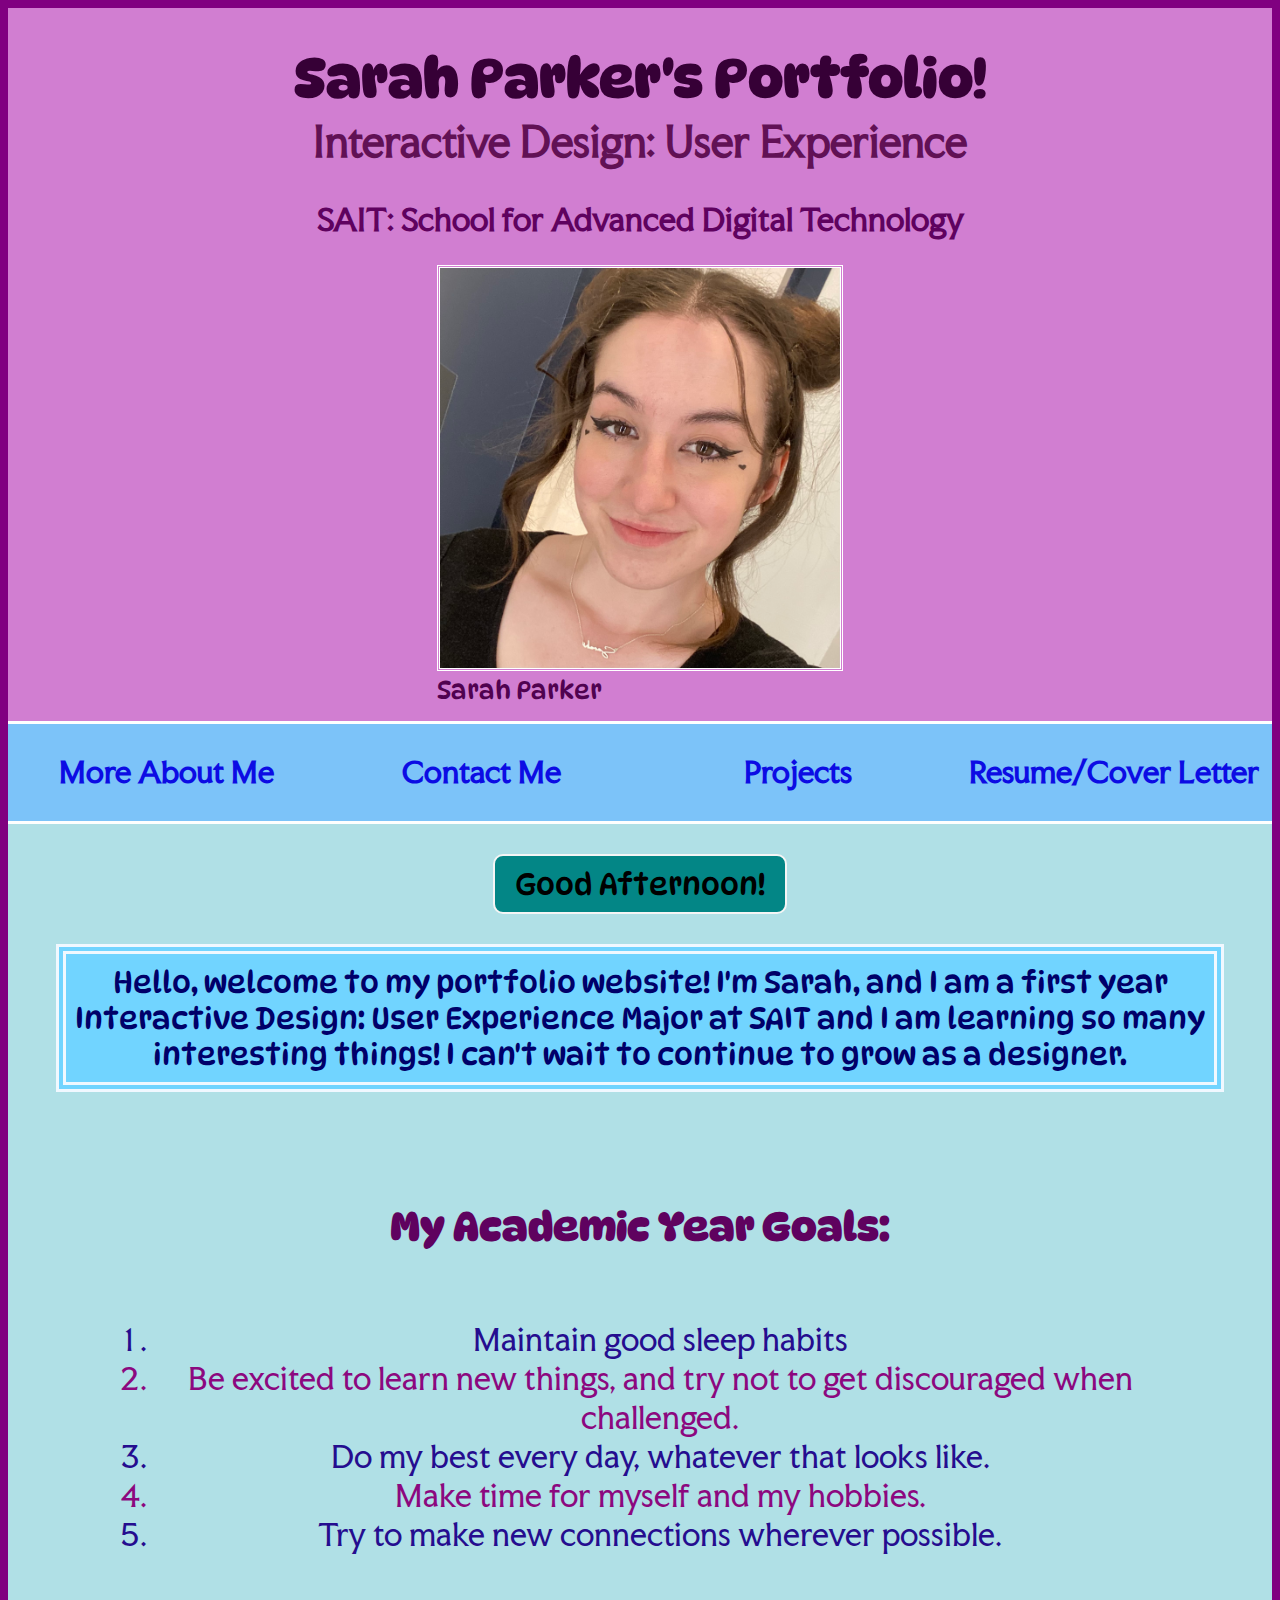
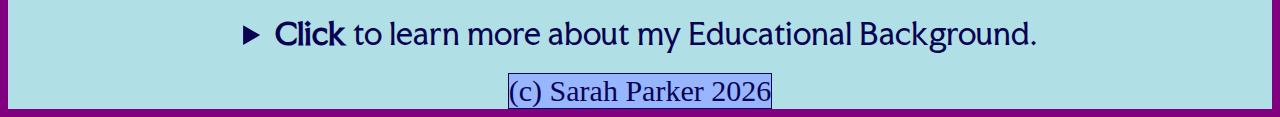
==== commit 30848944: "Feat: Add greeting to page, Add Footer to page." ====
--- a/index.html
+++ b/index.html
@@ -2,14 +2,14 @@
 <html lang="en">
 
 <head>
-
   <link rel="preconnect" href="https://fonts.googleapis.com">
-<link rel="preconnect" href="https://fonts.gstatic.com" crossorigin>
-<link href="https://fonts.googleapis.com/css2?family=DynaPuff:wght@400..700&family=Faculty+Glyphic&display=swap" rel="stylesheet">
+  <link rel="preconnect" href="https://fonts.gstatic.com" crossorigin>
+  <link href="https://fonts.googleapis.com/css2?family=DynaPuff:wght@400..700&family=Faculty+Glyphic&display=swap" rel="stylesheet">
+  <script defer src="./javascript.js"></script>
 
 
-<!-- SEPERATOR HEAD FROM FONTS-->
-  <link rel="stylesheet" href="indexstylesheet.css" > <!-- LINK TO STYLESHEET-->
+
+  <link rel="stylesheet" href="indexstylesheet.css">       <!-- LINK TO STYLESHEET-->
   <meta name="viewport" content="width=device-width, initial-scale=1.0">
   <title>Sarah's Portfolio!</title>
 </head>
@@ -38,6 +38,11 @@
       <!------------------------MENU BAR END-------------------------->
 
     <div class = "MainContent">
+
+      <p id="Greetings"></p>
+
+
+
     <p id="Biography">
       Hello, welcome to my portfolio website! I'm Sarah, and I am a first year Interactive Design: User Experience 
       Major at SAIT and I am learning so many interesting things! I can't wait to continue to grow as a designer.
@@ -64,7 +69,7 @@
           And it finally feels like I have found the program that I'm actually excited about.
       </details>
 
-    <footer id ="MainFooter">Sarah Parker 2024 </footer>
+      <footer id = "MainFooter"></footer>
     </div>
 </body>
 </html>--- a/indexstylesheet.css
+++ b/indexstylesheet.css
@@ -86,7 +86,6 @@
     font-size: 10px;
     text-align: center;
     color:rgb(9, 3, 82);
-    align-self: flex-start;
     background-color: rgb(151, 182, 254);
     border-style: solid;
     border-width: 1px;
@@ -94,6 +93,7 @@
 footer a{
     text-decoration: none;
 }
+
 footer a:hover{
     color:blueviolet;
     text-decoration: underline;
@@ -245,6 +245,32 @@
     .odd{color:rgb(37, 13, 143)}
     .even{color:rgb(140, 8, 127)}
 
+
+    /*JAVASCRIPT CLASSES FOR CHANGING THE GREETING BACKGROUND COLOR!*/
+    .morning{
+        background-color:rgb(53, 230, 230);
+        color:rgb(218, 38, 158);
+        border-radius: 10px;
+        border: 2px solid whitesmoke;
+        padding: 10px 20px;
+    }
+    .afternoon{
+        background-color:rgb(3, 134, 134);
+        color:rgb(0, 0, 0);
+        border-radius: 10px;
+        border: 2px solid whitesmoke;
+        padding: 10px 20px;
+    }
+
+    .evening{
+        background-color:rgb(0, 54, 54);
+        color:whitesmoke;
+        border-radius: 10px;
+        border: 2px solid whitesmoke;
+        padding: 10px 20px;
+    }
+    /*JAVASCRIPT CLASSES END */
+
     /*------------------CONTACT ME PAGE LINKS:------------------------- */
     p.ContactLinks a{
         max-width: 80%;
@@ -263,16 +289,13 @@
         color:blueviolet;
         text-decoration: underline;
     }
-
+    #Greetings {
+        margin: 0 0 0 0;
+        margin-top: 30px;
+
+
+    }
     /*----------------CONTACT ME LINKS END ------------------------*/
-
-    .MainContent #MainFooter{
-        max-width: 80%;
-        justify-content: center;
-        font-family: "Faculty Glyphic", serif;
-        font-size: x-small;
-    }
-
 }
 
 
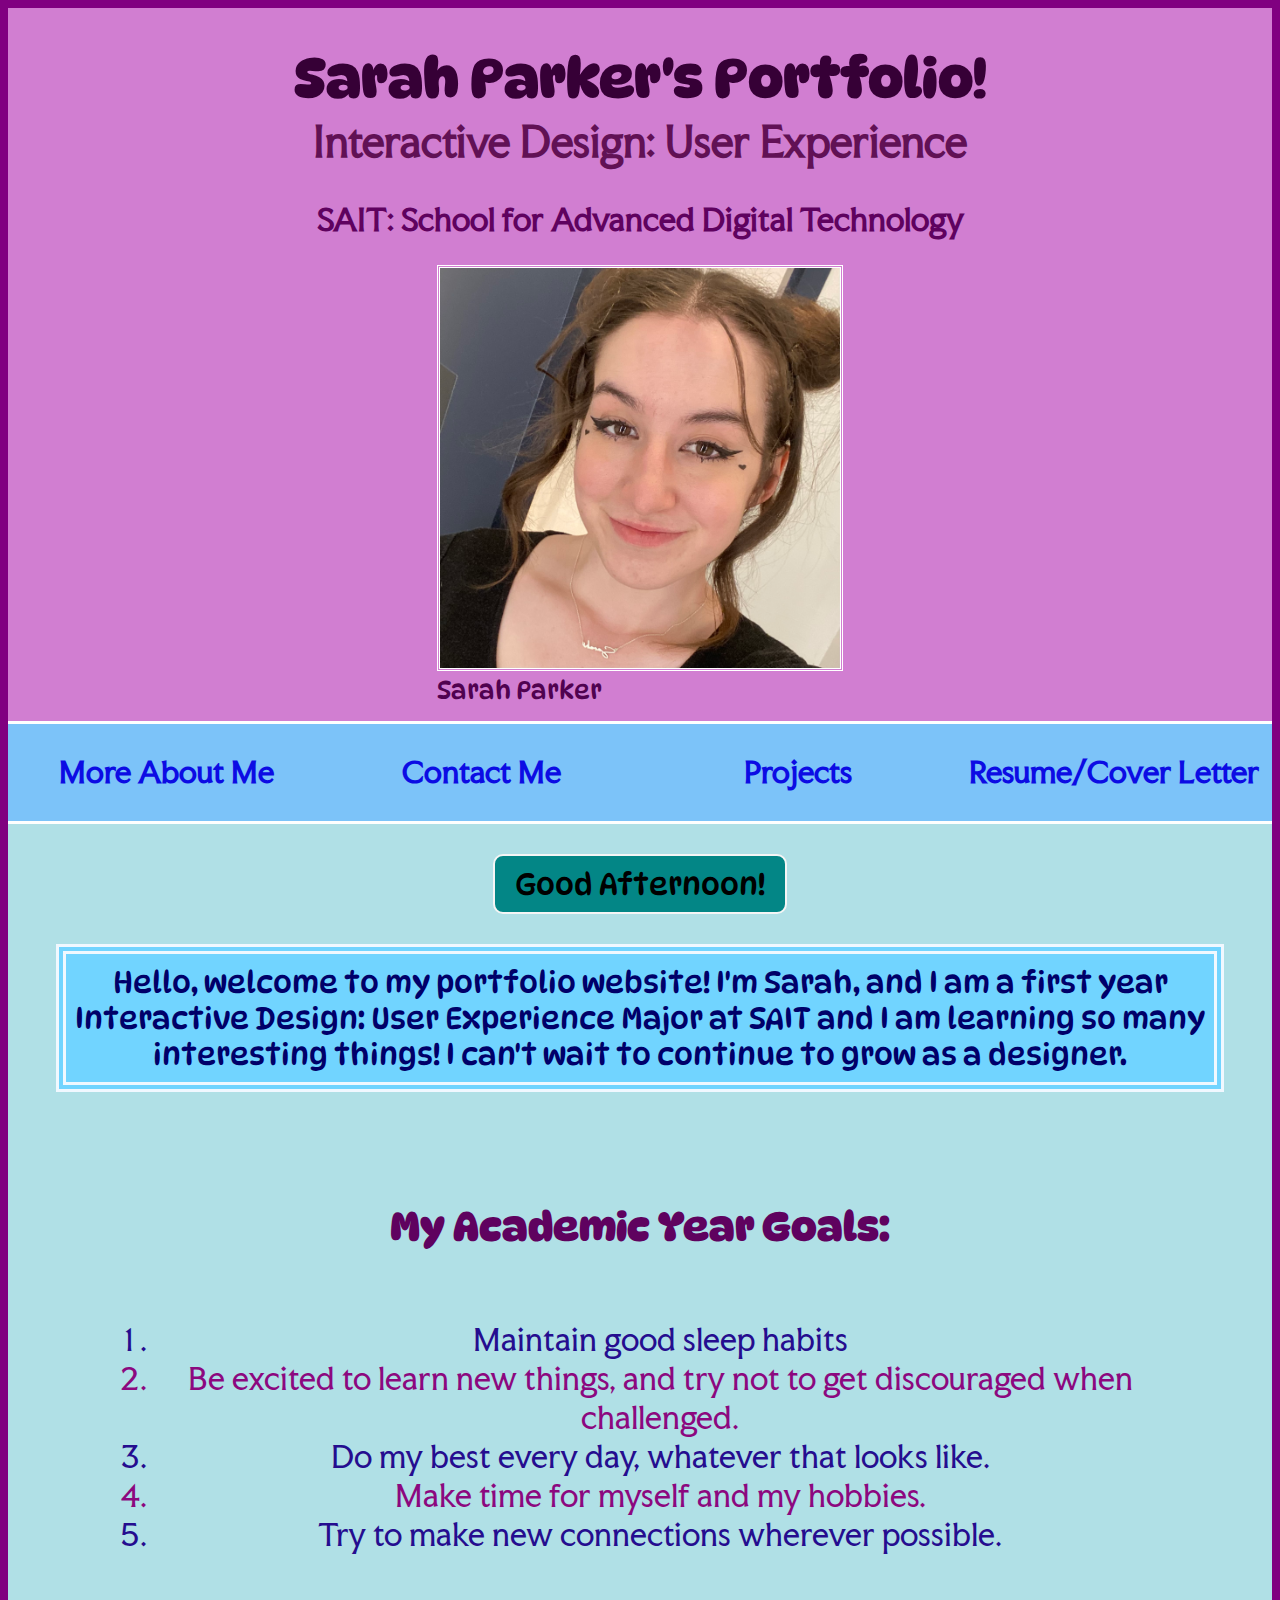
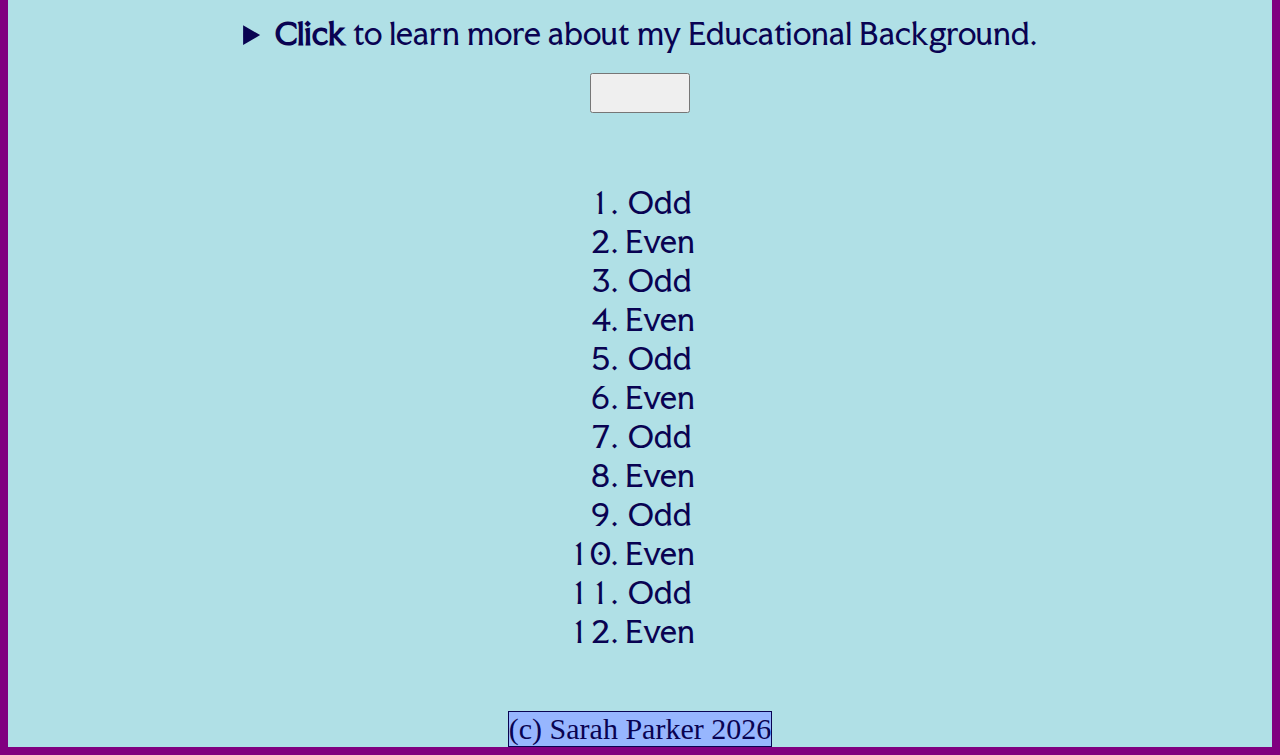
==== commit b0c70f08: "Feat: Attempt at button, ordered list" ====
--- a/index.html
+++ b/index.html
@@ -1,55 +1,49 @@
 <!DOCTYPE html>
-<html lang="en">
+  <html lang="en">
 
-<head>
-  <link rel="preconnect" href="https://fonts.googleapis.com">
-  <link rel="preconnect" href="https://fonts.gstatic.com" crossorigin>
-  <link href="https://fonts.googleapis.com/css2?family=DynaPuff:wght@400..700&family=Faculty+Glyphic&display=swap" rel="stylesheet">
-  <script defer src="./javascript.js"></script>
+  <head>
+    <link rel="preconnect" href="https://fonts.googleapis.com">
+    <link rel="preconnect" href="https://fonts.gstatic.com" crossorigin>
+    <link href="https://fonts.googleapis.com/css2?family=DynaPuff:wght@400..700&family=Faculty+Glyphic&display=swap" rel="stylesheet">
+    <script defer src="./javascript.js"></script>
 
+    <link rel="stylesheet" href="indexstylesheet.css">       <!-- LINK TO STYLESHEET-->
+    <meta name="viewport" content="width=device-width, initial-scale=1.0">
+    <title>Sarah's Portfolio!</title>
+  </head>
 
-
-  <link rel="stylesheet" href="indexstylesheet.css">       <!-- LINK TO STYLESHEET-->
-  <meta name="viewport" content="width=device-width, initial-scale=1.0">
-  <title>Sarah's Portfolio!</title>
-</head>
-
-<body>
-  <div class = "HeadingSection">
-    <h1>Sarah Parker's Portfolio!</h1>
-    <h2> Interactive Design: User Experience </h2>
-    <h3 id = "SADT"> SAIT: School for Advanced Digital Technology</h3>
-    <figure>
-      <img height="170" src="images/sarah.jpg" title="Sarah" alt="It's Sarah (me)! She has her hair in two buns, beautiful eyeliner, and even little heart decals next to her eyes, she's wearing a black shirt and has a 'Sarah' Necklace, wow. Stunning."> 
-      <figcaption>Sarah Parker</figcaption>
-    </figure>
-
-  </div>
-    
-    <!------------------------MENU BAR-------------------------->
-  <div class ="menu-background">
-    <ul class = "NAVIGATIONMENU">
-        <li><a href="about.html"> More About Me</a> </li> 
-        <li><a href="contact.html">  Contact Me</a></li>
-        <li> <a href="projects.html"> Projects</a></li> 
-        <li><a href="resumecover.html"> Resume/Cover Letter</a></li>
-    </ul>
-  </div>  
-      <!------------------------MENU BAR END-------------------------->
-
+  <body>
+    <div class = "HeadingSection">
+      <h1>Sarah Parker's Portfolio!</h1>
+      <h2> Interactive Design: User Experience </h2>
+      <h3 id = "SADT"> SAIT: School for Advanced Digital Technology</h3>
+      <figure>
+        <img height="170" src="images/sarah.jpg" title="Sarah" alt="It's Sarah (me)! She has her hair in two buns, beautiful eyeliner, and even little heart decals next to her eyes, she's wearing a black shirt and has a 'Sarah' Necklace, wow. Stunning."> 
+        <figcaption>Sarah Parker</figcaption>
+      </figure>
+    </div>
+      
+      <!------------------------MENU BAR-------------------------->
+    <div class ="menu-background">
+      <ul class = "NAVIGATIONMENU">
+          <li><a href="about.html"> More About Me</a> </li> 
+          <li><a href="contact.html">  Contact Me</a></li>
+          <li> <a href="projects.html"> Projects</a></li> 
+          <li><a href="resumecover.html"> Resume/Cover Letter</a></li>
+      </ul>
+    </div>  
+        <!------------------------MENU BAR END-------------------------->
     <div class = "MainContent">
 
-      <p id="Greetings"></p>
+      <p id="Greetings"></p> <!-- GOOD MORNING | GOOD AFTERNOON | GOOD EVENING -->
 
+      <p id="Biography">
+        Hello, welcome to my portfolio website! I'm Sarah, and I am a first year Interactive Design: User Experience 
+        Major at SAIT and I am learning so many interesting things! I can't wait to continue to grow as a designer.
+      </p>
 
+      <h3>My Academic Year Goals:</h3>
 
-    <p id="Biography">
-      Hello, welcome to my portfolio website! I'm Sarah, and I am a first year Interactive Design: User Experience 
-      Major at SAIT and I am learning so many interesting things! I can't wait to continue to grow as a designer.
-    </p>
-
-
-    <h3>My Academic Year Goals:</h3>
       <ol> 
         <li class="odd"> Maintain good sleep habits </li>
         <li class="even"> Be excited to learn new things, and try not to get discouraged when challenged.</li>
@@ -60,16 +54,19 @@
 
     <!-- Clickable that expands to reveal more information.-->
       <details>
-        <summary > 
-          <strong>Click</strong> to learn more about my Educational Background. 
-        </summary>
+        <summary ><strong>Click</strong> to learn more about my Educational Background. </summary>
           I have struggled for a long time in figuring out what it is that I really want to do in life, 
           and since graduating in 2020 I have tried a number of different programs at different post secondary schools.  
           I studied Chemistry for a year at Mount Royal University, Computer Science for a year at the University of Calgary, and now Interactive Design at SAIT.
           And it finally feels like I have found the program that I'm actually excited about.
       </details>
 
+      <button type = "button" id="btnalert"> </button>
+
+      <ol id="numbers"></ol>
+
+
       <footer id = "MainFooter"></footer>
     </div>
-</body>
+  </body>
 </html>--- a/indexstylesheet.css
+++ b/indexstylesheet.css
@@ -131,6 +131,10 @@
         border-style: solid;
         border-color:rgb(9, 3, 82);
     }
+    button{
+        width: 100px;
+        height: 40px;
+}
 
 /*--------------------------------------------------UNIVERSAL STYLING END --------------------------------------*/
 
@@ -269,7 +273,17 @@
         border: 2px solid whitesmoke;
         padding: 10px 20px;
     }
+/* IDK IF WE CAN DO THIS BUTTTTT JUST PUTTING IT HERE UNTIL I KNOW FOR SURE. */
+    #btnalert:hover::before{
+        content: "HI";
+        background-color: ghostwhite;
+    }
+    #btnalert:hover{
+        background-color: green;
+    }
     /*JAVASCRIPT CLASSES END */
+
+
 
     /*------------------CONTACT ME PAGE LINKS:------------------------- */
     p.ContactLinks a{
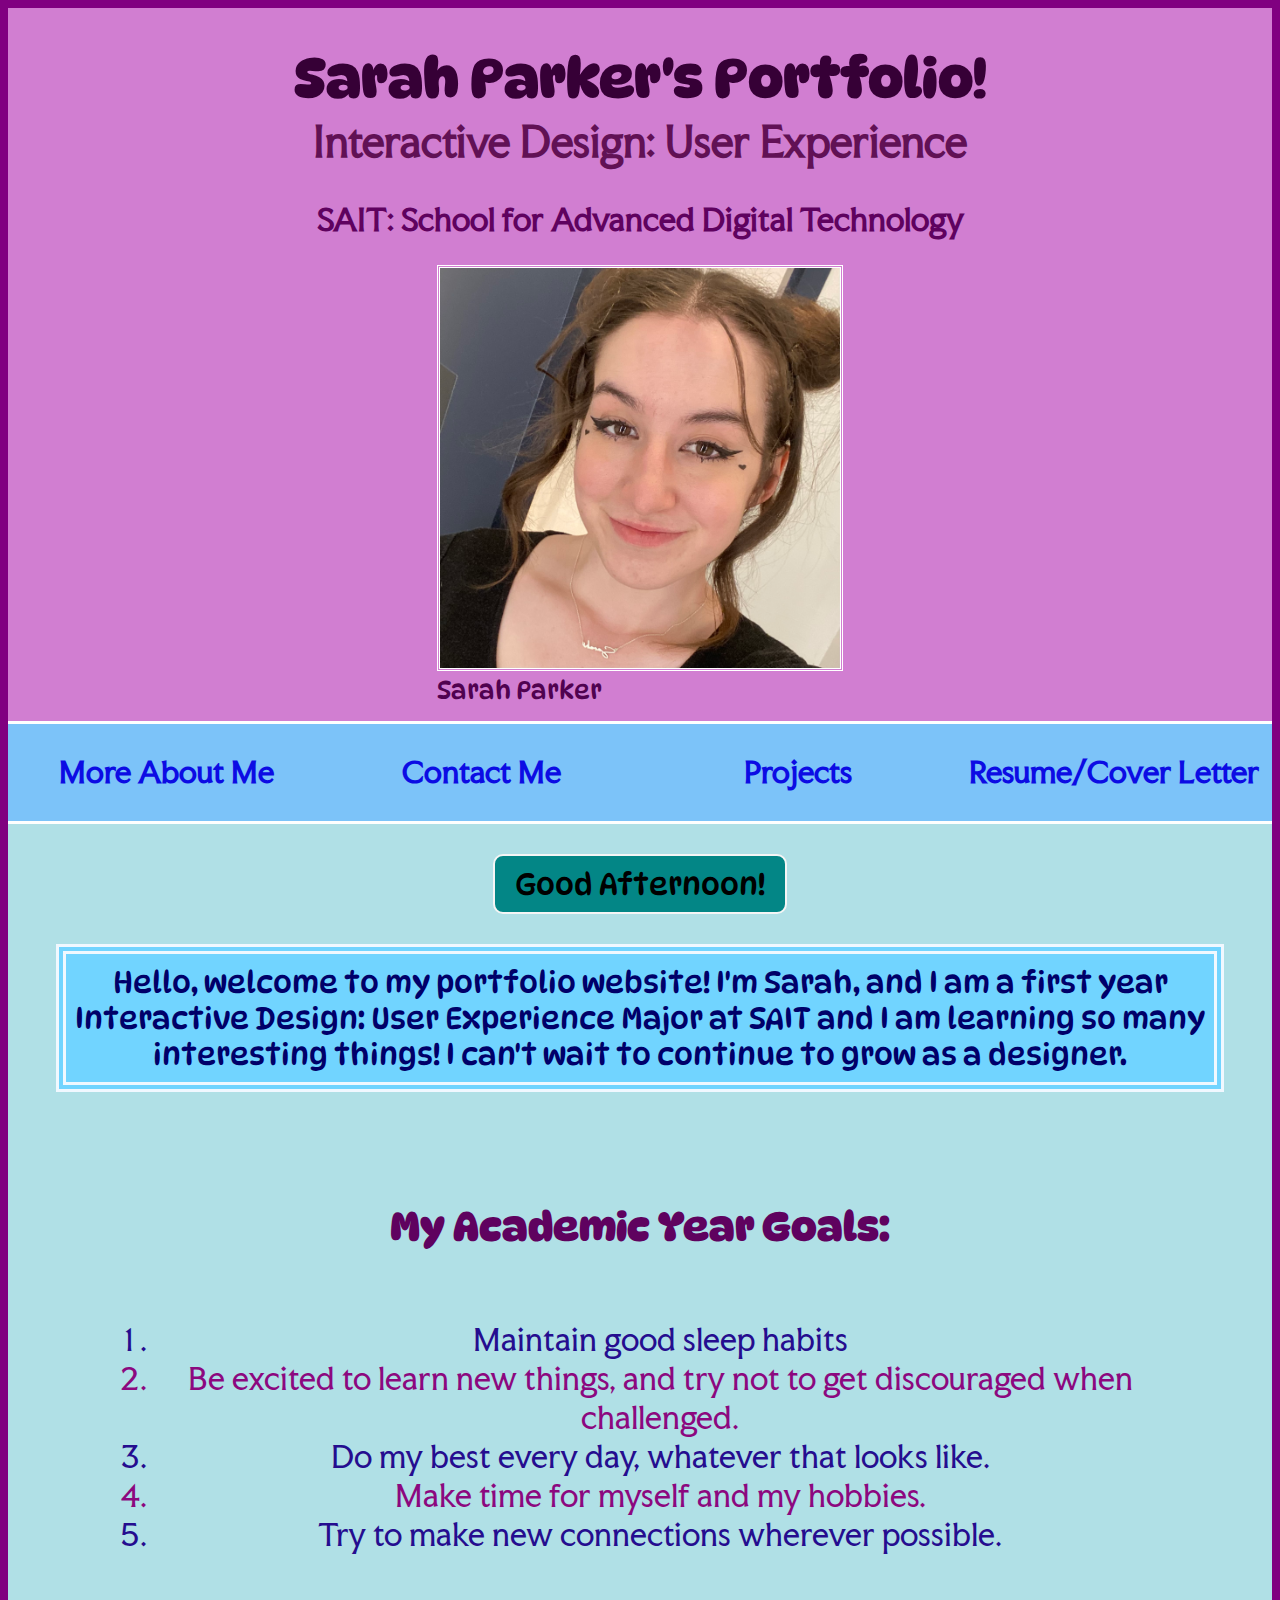
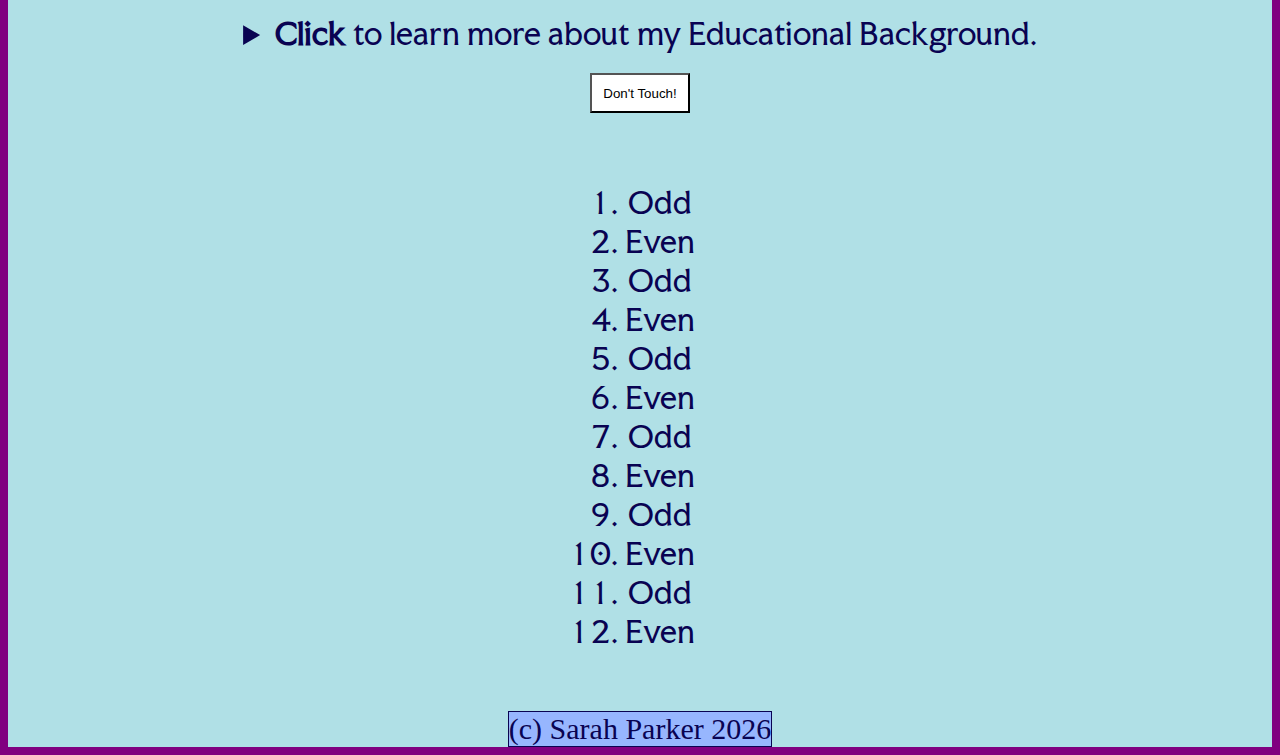
==== commit 87864a47: "Feat: Add Working button with changing style onhover" ====
--- a/index.html
+++ b/index.html
@@ -60,8 +60,7 @@
           I studied Chemistry for a year at Mount Royal University, Computer Science for a year at the University of Calgary, and now Interactive Design at SAIT.
           And it finally feels like I have found the program that I'm actually excited about.
       </details>
-
-      <button type = "button" id="btnalert"> </button>
+      <button id = "btn-alert" type="button"> Don't Touch! </button>
 
       <ol id="numbers"></ol>
 
--- a/indexstylesheet.css
+++ b/indexstylesheet.css
@@ -131,10 +131,14 @@
         border-style: solid;
         border-color:rgb(9, 3, 82);
     }
-    button{
+    #btn-alert{
+        display:flex;
+        align-items: center;
+        justify-content: center;
         width: 100px;
         height: 40px;
-}
+        background-color: white;
+    }
 
 /*--------------------------------------------------UNIVERSAL STYLING END --------------------------------------*/
 
@@ -273,15 +277,7 @@
         border: 2px solid whitesmoke;
         padding: 10px 20px;
     }
-/* IDK IF WE CAN DO THIS BUTTTTT JUST PUTTING IT HERE UNTIL I KNOW FOR SURE. */
-    #btnalert:hover::before{
-        content: "HI";
-        background-color: ghostwhite;
-    }
-    #btnalert:hover{
-        background-color: green;
-    }
-    /*JAVASCRIPT CLASSES END */
+
 
 
 
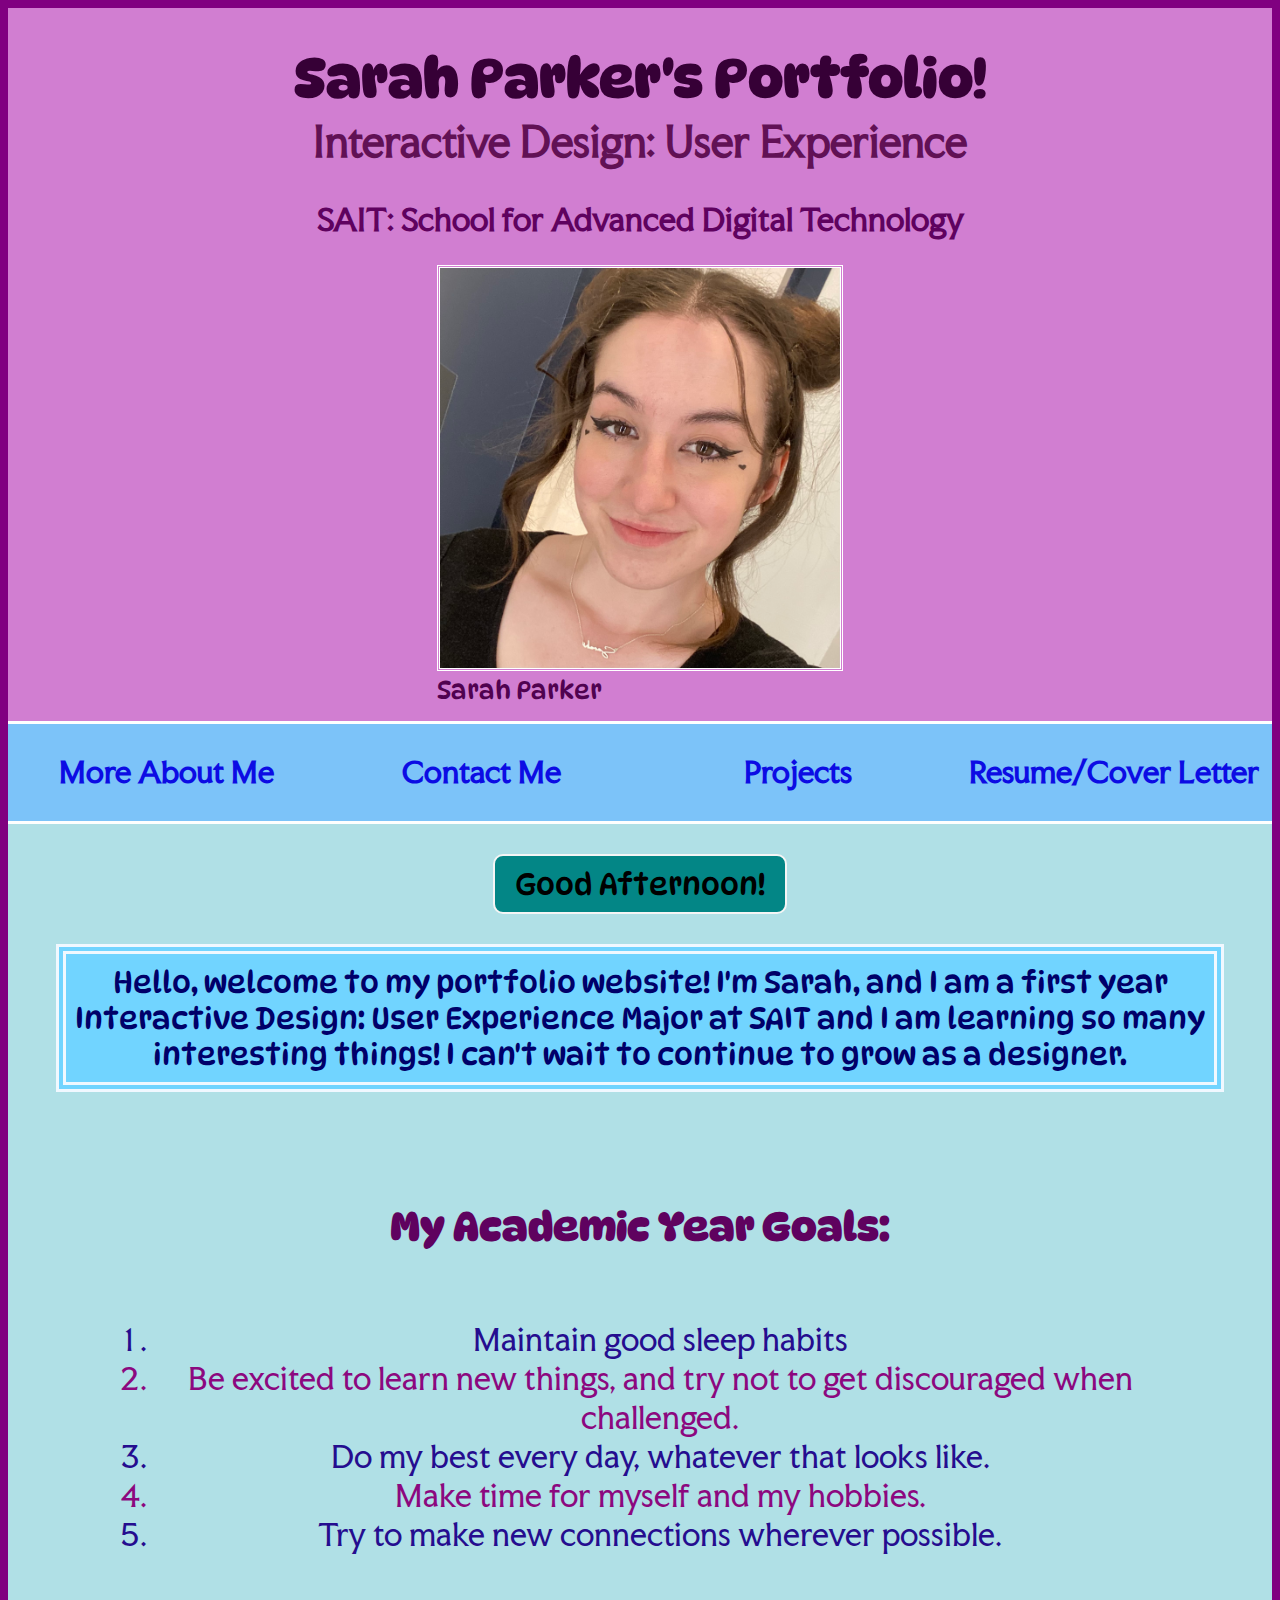
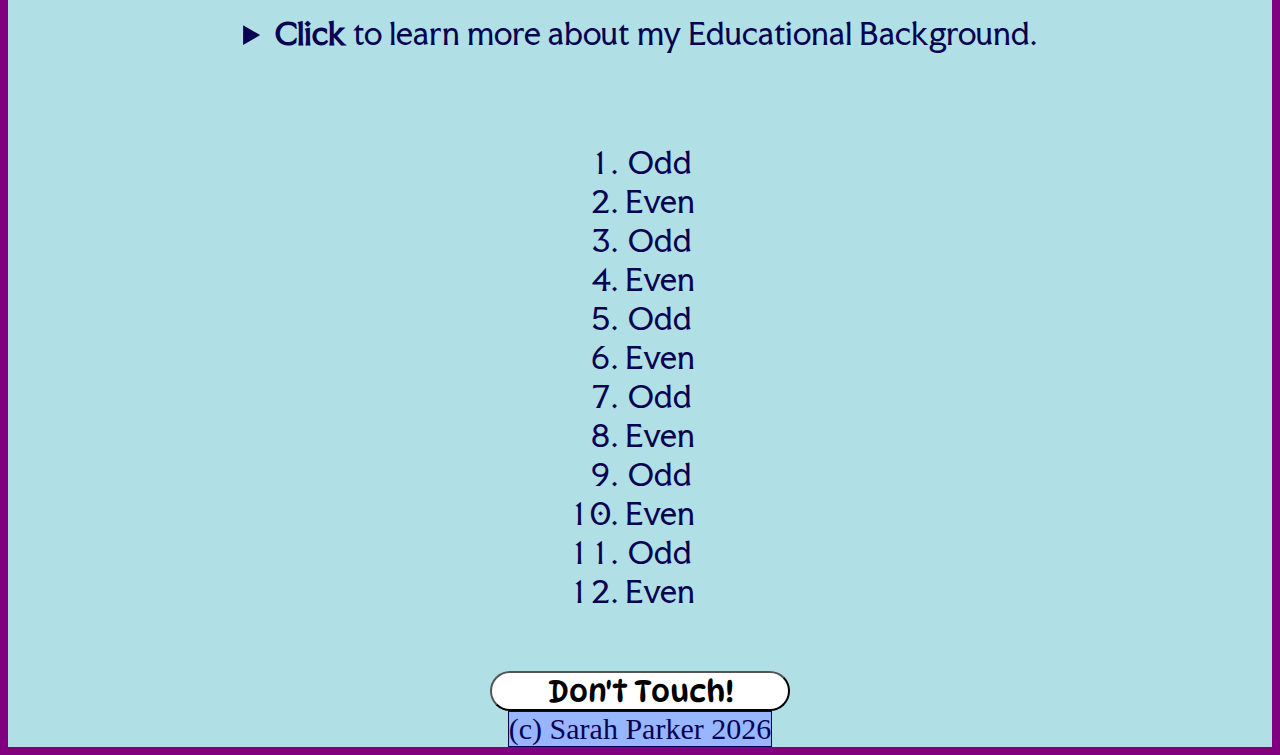
==== commit dc0692a7: "Fix: Replace #MainFooter on all pages (except home) with #BackFooter to return to home." ====
--- a/index.html
+++ b/index.html
@@ -60,11 +60,11 @@
           I studied Chemistry for a year at Mount Royal University, Computer Science for a year at the University of Calgary, and now Interactive Design at SAIT.
           And it finally feels like I have found the program that I'm actually excited about.
       </details>
-      <button id = "btn-alert" type="button"> Don't Touch! </button>
+
 
       <ol id="numbers"></ol>
 
-
+      <button id = "btn-alert" type="button"> Don't Touch! </button>
       <footer id = "MainFooter"></footer>
     </div>
   </body>
--- a/indexstylesheet.css
+++ b/indexstylesheet.css
@@ -138,6 +138,9 @@
         width: 100px;
         height: 40px;
         background-color: white;
+        border-radius:50px;
+        font-family: "Dynapuff", serif;
+        text-decoration: none;
     }
 
 /*--------------------------------------------------UNIVERSAL STYLING END --------------------------------------*/
@@ -388,6 +391,14 @@
         font-size: 15px;
         margin:0px 0px;
     }
+    #btn-alert{
+        width: 100px;
+        height: 40px;
+        background-color: white;
+        border-radius:50px;
+    }
+
+
     
 }
 
@@ -507,6 +518,14 @@
     }
     .MainContent table{
         font-size: 30px;
+    }
+    #btn-alert{
+        width: 300px;
+        height: 40px;
+        background-color: white;
+        border-radius:50px;
+        font-size: 30px;
+
     }
 
 }
@@ -669,5 +688,13 @@
         margin-left:50px;
         font-size: 30px;
     }
-}
-
+    #btn-alert{
+        width: 300px;
+        height: 60px;
+        background-color: white;
+        border-radius:50px;
+        font-size: 30px;
+
+    }
+}
+
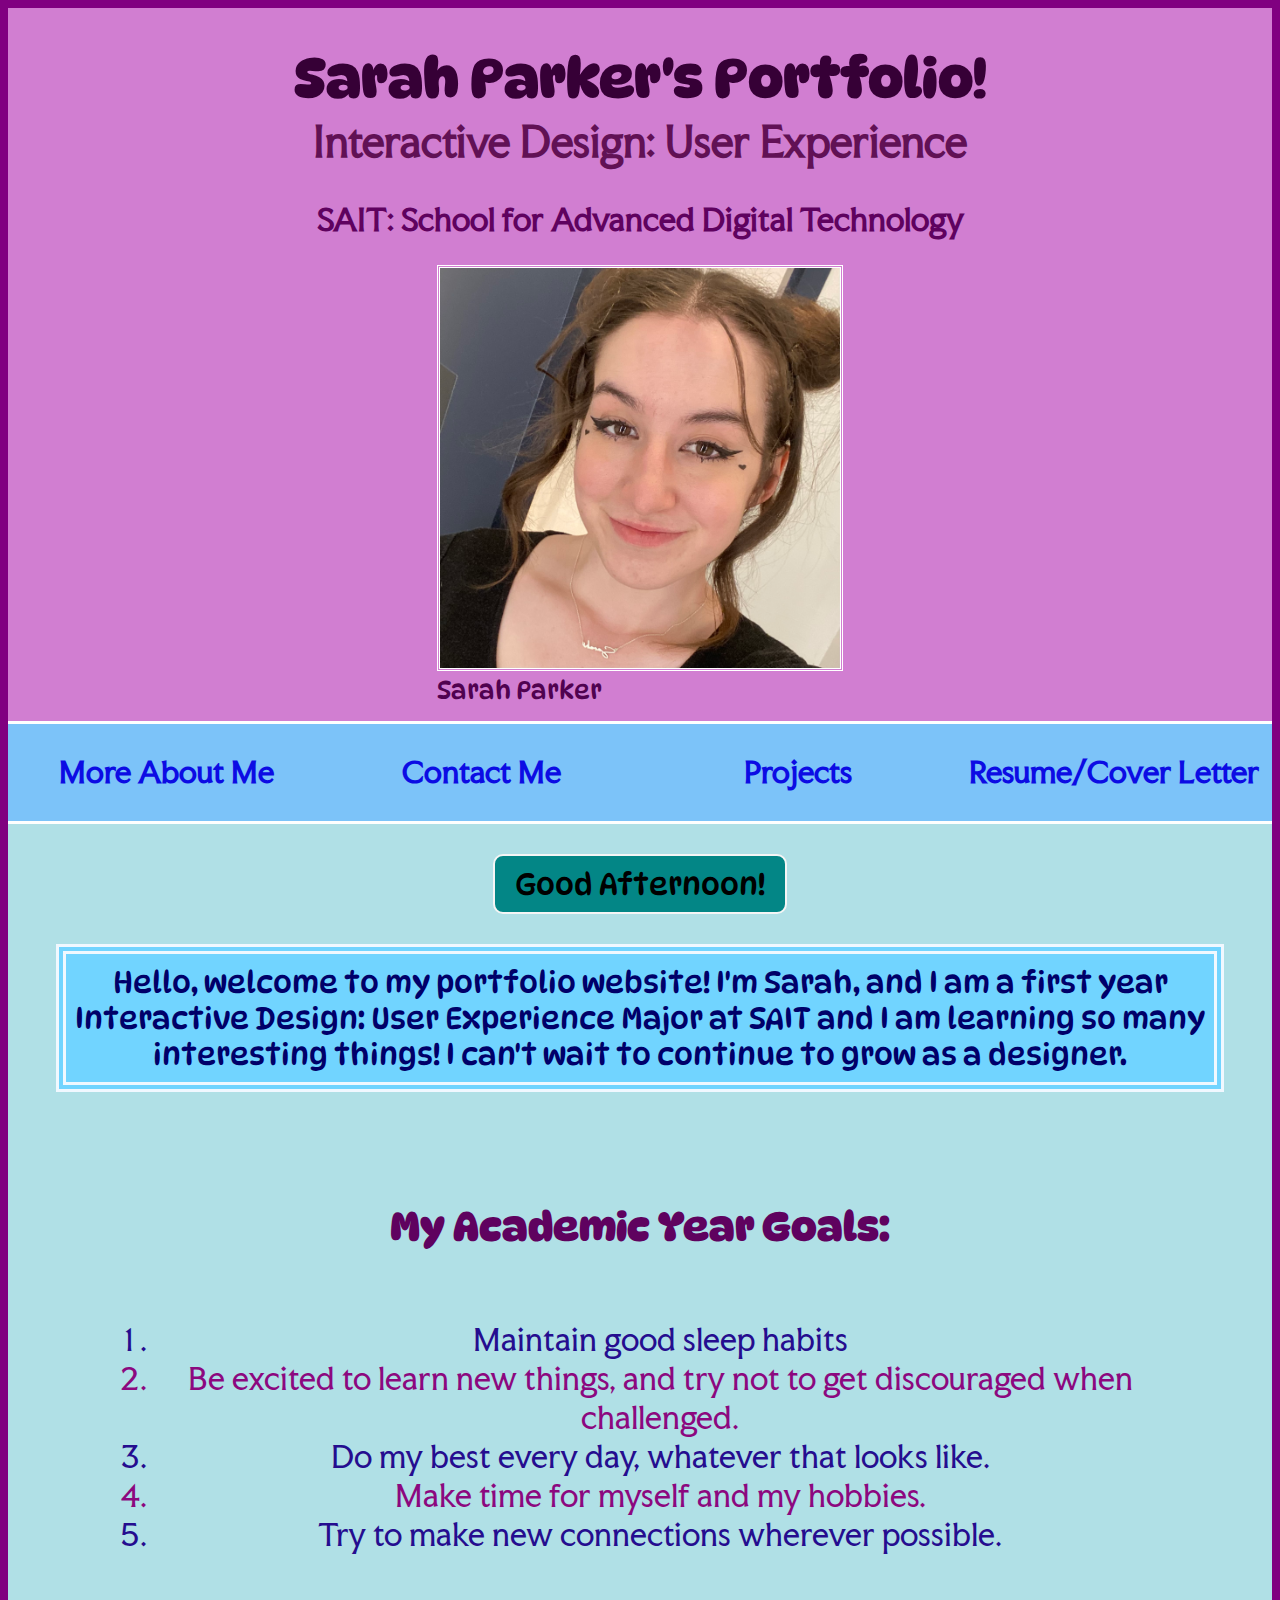
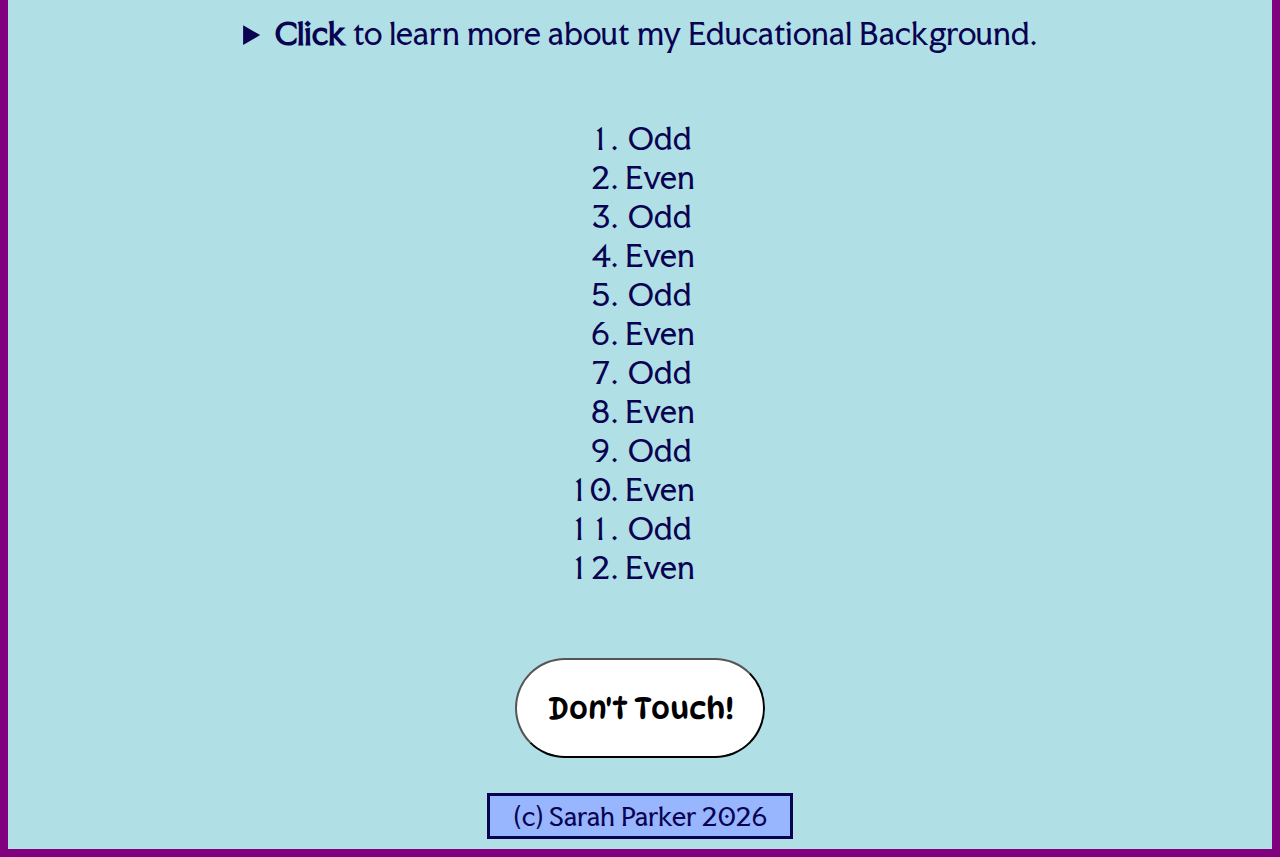
==== commit a87c9272: "Fix: Replace #MainFooter on all pages (except home) with #BackFooter to return to home." ====
--- a/index.html
+++ b/index.html
@@ -52,7 +52,7 @@
         <li class="odd"> Try to make new connections wherever possible.</li>
       </ol>
 
-    <!-- Clickable that expands to reveal more information.-->
+      <!-- Clickable that expands to reveal more information.-->
       <details>
         <summary ><strong>Click</strong> to learn more about my Educational Background. </summary>
           I have struggled for a long time in figuring out what it is that I really want to do in life, 
@@ -65,7 +65,7 @@
       <ol id="numbers"></ol>
 
       <button id = "btn-alert" type="button"> Don't Touch! </button>
-      <footer id = "MainFooter"></footer>
+      <footer id= "MainFooter"></footer>
     </div>
   </body>
 </html>--- a/indexstylesheet.css
+++ b/indexstylesheet.css
@@ -1,9 +1,3 @@
-        /*  TODO: 
-        MAKE ALL LINKS HAVE VISUAL FEEDBACK WHEN HOVERING 
-        FIX COLOURS
-        ADD SPECIFIC SECTIONS TO EACH DOCUMENT AND NAME THEM
-        */
-
 /*--------------------------------------UNIVERSAL STYLING  -----  element selectors */
 
 h1{ 
@@ -74,31 +68,48 @@
     color:rgb(80, 2, 80);
 }
 
-.HeadingSection figure img{
-    border-color: white;
-    border-style:double;
-    width: 400px;
-    height: auto;
-}
-
-footer{
-    max-width: 80%;
-    font-size: 10px;
-    text-align: center;
+
+
+#MainFooter{
+    display: flex;
+    width: 150px;
+    height:30px;
+    text-align: center;
+    align-items: center;
+    justify-content: center;
     color:rgb(9, 3, 82);
     background-color: rgb(151, 182, 254);
+    border-color:rgb(9, 3, 82);
     border-style: solid;
-    border-width: 1px;
-}
-footer a{
+    margin: 10px 10px;
+    font-family: "Faculty Glyphic", serif;
+}
+
+#BackFooter{
+    width:100px;
+    height:30px;
+    text-align: center;
+    align-items: center;
+    justify-content: center;
+    background-color: rgb(151, 182, 254);
+    color:rgb(65, 1, 40);
+    border-color:rgb(9, 3, 82);
+    border-style: solid;
+    margin: 10px 10px;
+    font-family: "Faculty Glyphic", serif;
     text-decoration: none;
-}
-
-footer a:hover{
-    color:blueviolet;
+
+}
+#BackFooter a{
+    margin: 10px 10px;
+    font-family: "Faculty Glyphic", serif;
+    text-decoration: none;
+}
+
+#BackFooter a:hover{
     text-decoration: underline;
-}
-
+    color:rgb(255, 30, 109);
+}
 details{   
     max-width: 80%;
     display: flex;
@@ -123,6 +134,8 @@
         border-style: solid;
         border-color:rgb(9, 3, 82);
         background-color: rgb(207, 249, 255);
+        margin: 30px 30px;
+        padding: 20px 20px;
     }
     table td{
         padding-right: 16px;
@@ -131,20 +144,15 @@
         border-style: solid;
         border-color:rgb(9, 3, 82);
     }
-    #btn-alert{
-        display:flex;
-        align-items: center;
-        justify-content: center;
-        width: 100px;
-        height: 40px;
-        background-color: white;
-        border-radius:50px;
-        font-family: "Dynapuff", serif;
-        text-decoration: none;
-    }
+
 
 /*--------------------------------------------------UNIVERSAL STYLING END --------------------------------------*/
-
+.HeadingSection figure img{
+    border-color: white;
+    border-style:double;
+    width: 400px;
+    height: auto;
+}
 /*------------------------------------------------------MENU BAR START-----------------------------------------*/
 .menu-background{ /*BLUE MENU BAR*/
     width: 100%;
@@ -255,7 +263,18 @@
     }
     .odd{color:rgb(37, 13, 143)}
     .even{color:rgb(140, 8, 127)}
-
+    
+    #btn-alert{
+        display:flex;
+        align-items: center;
+        justify-content: center;
+        background-color: white;
+        border-radius:50px;
+        font-family: "Dynapuff", serif;
+        text-decoration: none;
+        padding: 10px px;
+        margin: 25px 25px;
+    }
 
     /*JAVASCRIPT CLASSES FOR CHANGING THE GREETING BACKGROUND COLOR!*/
     .morning{
@@ -282,7 +301,10 @@
     }
 
 
-
+    #numbers{
+        padding-bottom: 16px; 
+        padding-top: 16px;
+    }
 
     /*------------------CONTACT ME PAGE LINKS:------------------------- */
     p.ContactLinks a{
@@ -305,9 +327,8 @@
     #Greetings {
         margin: 0 0 0 0;
         margin-top: 30px;
-
-
-    }
+    }
+
     /*----------------CONTACT ME LINKS END ------------------------*/
 }
 
@@ -378,12 +399,8 @@
     figcaption{
         font-size: small;
     }
-    footer{
-        font-size: larger;
-    }
-    footer#MainFooter{
-        font-size: larger;
-    }
+
+
     .MainContent h3{
         font-size: 24px;
     }
@@ -396,10 +413,23 @@
         height: 40px;
         background-color: white;
         border-radius:50px;
-    }
-
-
-    
+        padding: 10px 10px;
+        margin: 25px 25px;
+    }
+    #MainFooter{
+        display: flex;
+        width: 200px;
+        height:30px;
+        font-size: 15px;
+        margin: 10px 10px;
+    }
+    #BackFooter{
+        display: flex;
+        width: 200px;
+        height:30px;
+        font-size: 15px;
+        margin: 10px 10px;
+    }
 }
 
 
@@ -510,43 +540,38 @@
     .MainContent details{
         font-size: 30px;
     }
-    footer{
-        font-size: 30px;
-    }
-    footer#MainFooter{
-        font-size: 30px;
-    }
+
     .MainContent table{
         font-size: 30px;
     }
     #btn-alert{
-        width: 300px;
-        height: 40px;
+    width: 250px;
+    height: 100px;
         background-color: white;
         border-radius:50px;
         font-size: 30px;
-
-    }
-
-}
-
-
-
-
-
-
-
-
-
-
-
+    }
+    
+    #MainFooter{
+        display: flex;
+        width: 300px;
+        height:40px;
+        font-size: 25px;
+        margin: 10px 10px;
+    }
+    #BackFooter{
+        display: flex;
+        width: 300px;
+        height:40px;
+        font-size: 25px;
+        margin: 10px 10px;
+    }
+}
 
 
 
 
 /*----------------------------------------------------------------DESKTOP+-----------------------------------------------------------*/
-
-
 
 @media(min-width:1901px){   
     body{
@@ -684,17 +709,28 @@
     .MainContent table{
         font-size: 30px;
     }
-    footer{
-        margin-left:50px;
-        font-size: 30px;
-    }
+
     #btn-alert{
         width: 300px;
         height: 60px;
         background-color: white;
         border-radius:50px;
         font-size: 30px;
-
-    }
-}
-
+    }
+
+    #MainFooter{
+        display: flex;
+        width: 400px;
+        height:45px;
+        font-size: 30px;
+        margin: 10px 10px;
+    }
+    #BackFooter{
+        display: flex;
+        width: 300px;
+        height:45px;
+        font-size: 30px;
+        margin: 10px 10px;
+    }
+}
+
